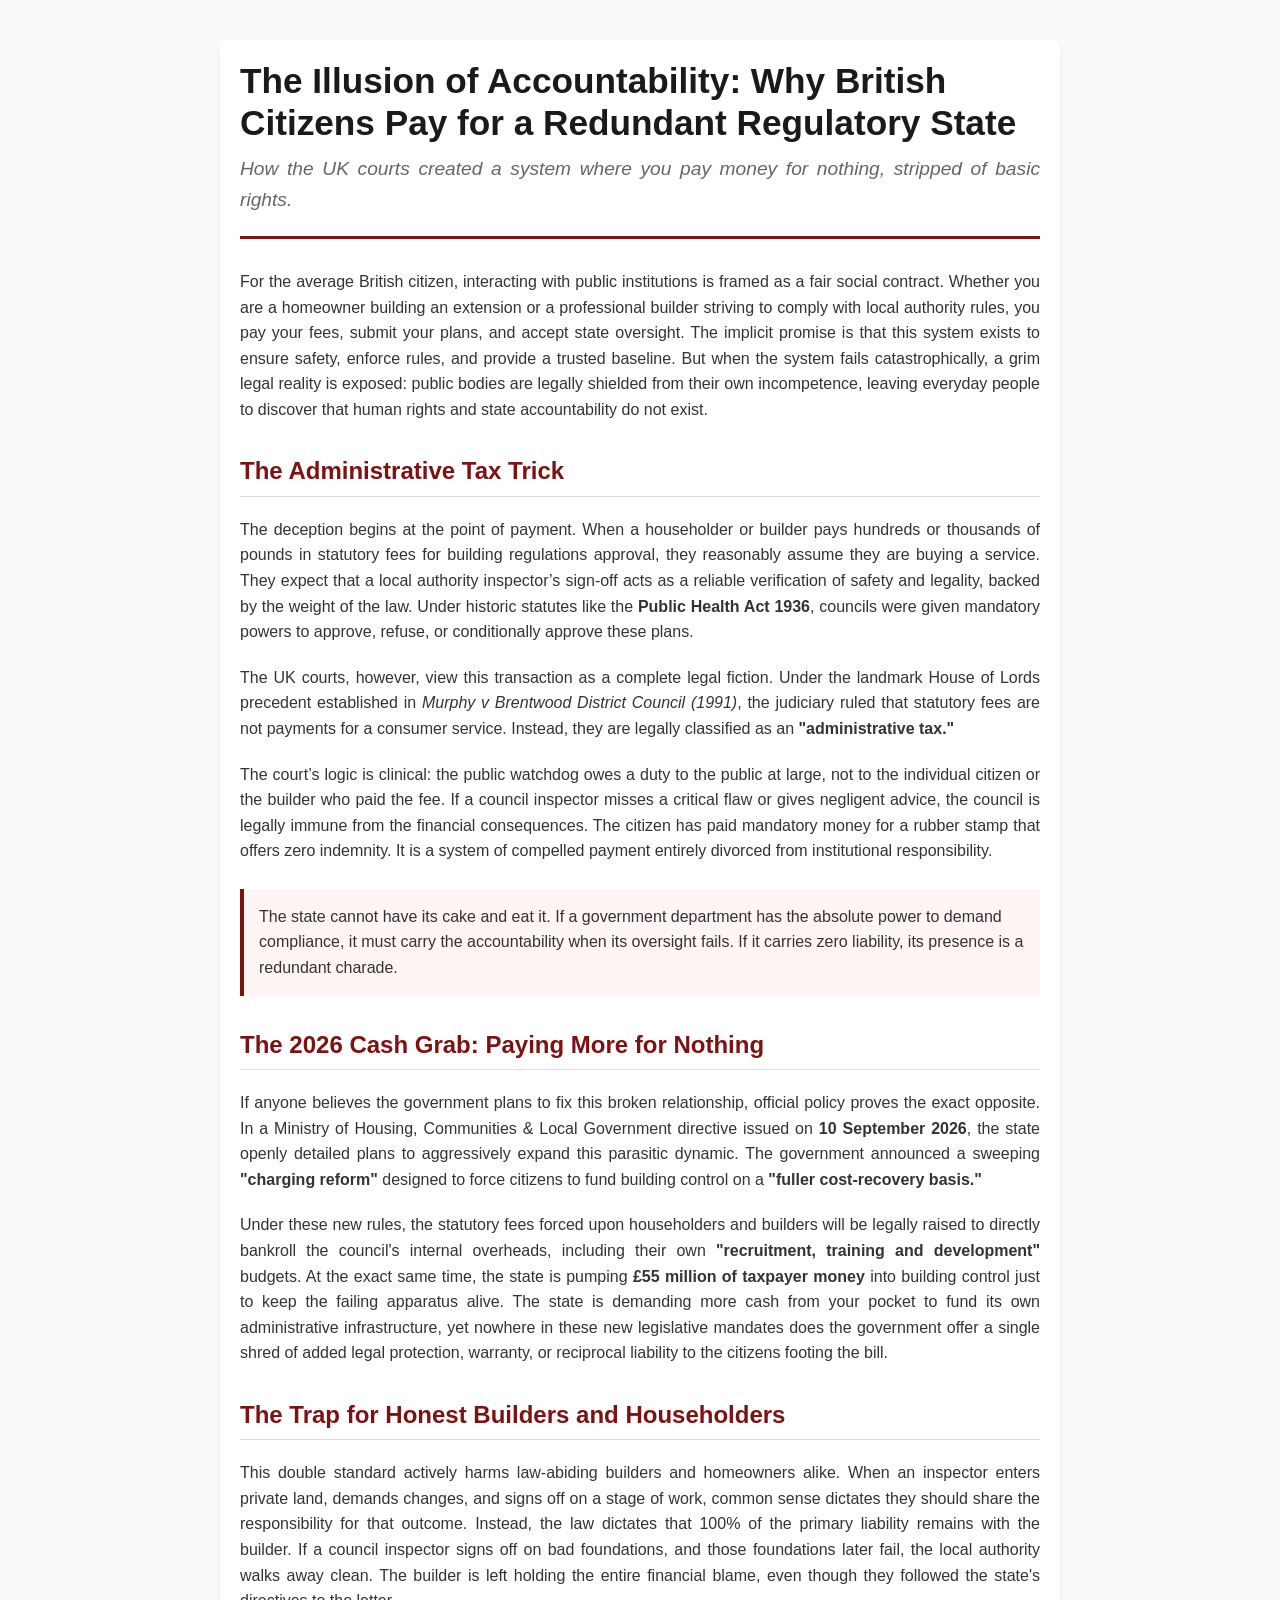
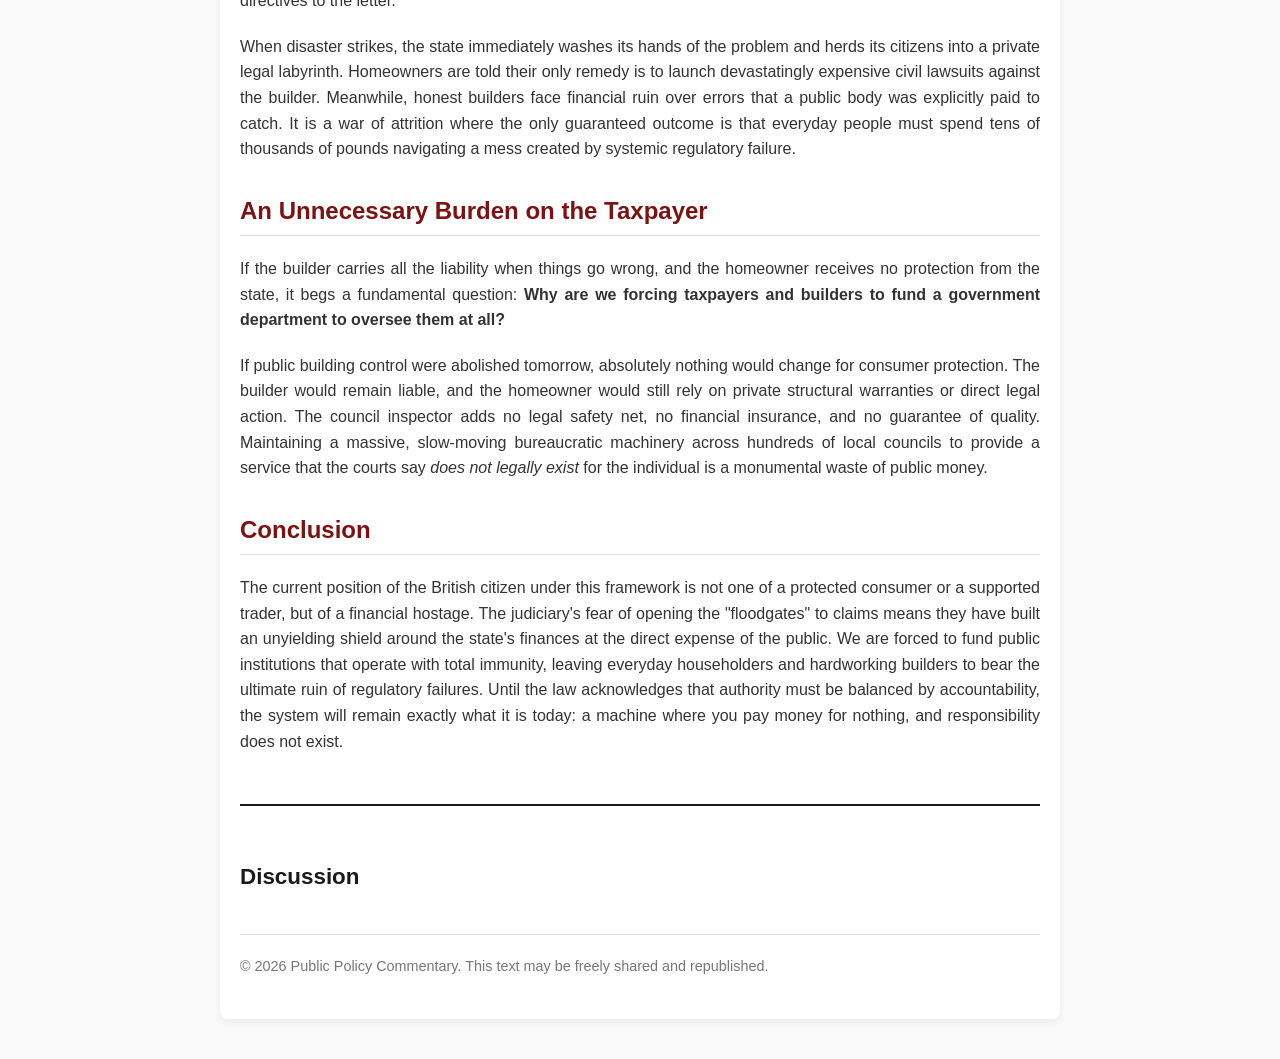
==== index.html @ c12c41a5 "Add files via upload" ====
<!DOCTYPE html>
<html lang="en-GB">
<head>
    <meta charset="UTF-8">
    <meta name="viewport" content="width=device-width, initial-scale=1.0">
    <title>The Illusion of Accountability: Why British Citizens Pay for a Redundant Regulatory State</title>
    <style>
        :root {
            --primary-color: #1a1a1a;
            --secondary-color: #7d1212;
            --text-color: #333333;
            --bg-color: #f9f9f9;
            --card-bg: #ffffff;
            --border-color: #dddddd;
        }

        body {
            font-family: -apple-system, BlinkMacSystemFont, "Segoe UI", Roboto, Helvetica, Arial, sans-serif;
            line-height: 1.6;
            color: var(--text-color);
            background-color: var(--bg-color);
            margin: 0;
            padding: 0;
        }

        .container {
            max-width: 800px;
            margin: 40px auto;
            padding: 20px;
            background-color: var(--card-bg);
            box-shadow: 0 4px 6px rgba(0, 0, 0, 0.05);
            border-radius: 8px;
        }

        header {
            border-bottom: 3px solid var(--secondary-color);
            padding-bottom: 20px;
            margin-bottom: 30px;
        }

        h1 {
            color: var(--primary-color);
            font-size: 2.2rem;
            line-height: 1.2;
            margin: 0 0 10px 0;
        }

        .subtitle {
            font-size: 1.2rem;
            color: #666;
            margin: 0;
            font-style: italic;
        }

        h2 {
            color: var(--secondary-color);
            font-size: 1.5rem;
            margin-top: 30px;
            border-bottom: 1px solid var(--border-color);
            padding-bottom: 5px;
        }

        p {
            margin: 0 0 20px 0;
            text-align: justify;
        }

        .highlight-box {
            background-color: #fff5f5;
            border-left: 4px solid var(--secondary-color);
            padding: 15px;
            margin: 25px 0;
            font-weight: 500;
        }

        .comments-section {
            margin-top: 50px;
            border-top: 2px solid var(--primary-color);
            padding-top: 30px;
        }

        .comments-title {
            font-size: 1.4rem;
            color: var(--primary-color);
            margin-bottom: 20px;
            font-weight: bold;
        }

        footer {
            margin-top: 40px;
            padding-top: 20px;
            border-top: 1px solid var(--border-color);
            font-size: 0.9rem;
            color: #777;
            text-align: center;
        }

        @media (max-width: 600px) {
            .container {
                margin: 10px;
                padding: 15px;
            }
            h1 {
                font-size: 1.8rem;
            }
        }
    </style>
</head>
<body>

    <div class="container">
        <header>
            <h1>The Illusion of Accountability: Why British Citizens Pay for a Redundant Regulatory State</h1>
            <p class="subtitle">How the UK courts created a system where you pay money for nothing, stripped of basic rights.</p>
        </header>

        <article>
            <p>For the average British citizen, interacting with public institutions is framed as a fair social contract. Whether you are a homeowner building an extension or a professional builder striving to comply with local authority rules, you pay your fees, submit your plans, and accept state oversight. The implicit promise is that this system exists to ensure safety, enforce rules, and provide a trusted baseline. But when the system fails catastrophically, a grim legal reality is exposed: public bodies are legally shielded from their own incompetence, leaving everyday people to discover that human rights and state accountability do not exist.</p>

            <h2>The Administrative Tax Trick</h2>
            <p>The deception begins at the point of payment. When a householder or builder pays hundreds or thousands of pounds in statutory fees for building regulations approval, they reasonably assume they are buying a service. They expect that a local authority inspector’s sign-off acts as a reliable verification of safety and legality, backed by the weight of the law. Under historic statutes like the <strong>Public Health Act 1936</strong>, councils were given mandatory powers to approve, refuse, or conditionally approve these plans.</p>
            
            <p>The UK courts, however, view this transaction as a complete legal fiction. Under the landmark House of Lords precedent established in <em>Murphy v Brentwood District Council (1991)</em>, the judiciary ruled that statutory fees are not payments for a consumer service. Instead, they are legally classified as an <strong>"administrative tax."</strong></p>
            
            <p>The court’s logic is clinical: the public watchdog owes a duty to the public at large, not to the individual citizen or the builder who paid the fee. If a council inspector misses a critical flaw or gives negligent advice, the council is legally immune from the financial consequences. The citizen has paid mandatory money for a rubber stamp that offers zero indemnity. It is a system of compelled payment entirely divorced from institutional responsibility.</p>

            <div class="highlight-box">
                The state cannot have its cake and eat it. If a government department has the absolute power to demand compliance, it must carry the accountability when its oversight fails. If it carries zero liability, its presence is a redundant charade.
            </div>

            <h2>The 2026 Cash Grab: Paying More for Nothing</h2>
            <p>If anyone believes the government plans to fix this broken relationship, official policy proves the exact opposite. In a Ministry of Housing, Communities & Local Government directive issued on <strong>10 September 2026</strong>, the state openly detailed plans to aggressively expand this parasitic dynamic. The government announced a sweeping <strong>"charging reform"</strong> designed to force citizens to fund building control on a <strong>"fuller cost-recovery basis."</strong></p>
            
            <p>Under these new rules, the statutory fees forced upon householders and builders will be legally raised to directly bankroll the council's internal overheads, including their own <strong>"recruitment, training and development"</strong> budgets. At the exact same time, the state is pumping <strong>£55 million of taxpayer money</strong> into building control just to keep the failing apparatus alive. The state is demanding more cash from your pocket to fund its own administrative infrastructure, yet nowhere in these new legislative mandates does the government offer a single shred of added legal protection, warranty, or reciprocal liability to the citizens footing the bill.</p>

            <h2>The Trap for Honest Builders and Householders</h2>
            <p>This double standard actively harms law-abiding builders and homeowners alike. When an inspector enters private land, demands changes, and signs off on a stage of work, common sense dictates they should share the responsibility for that outcome. Instead, the law dictates that 100% of the primary liability remains with the builder. If a council inspector signs off on bad foundations, and those foundations later fail, the local authority walks away clean. The builder is left holding the entire financial blame, even though they followed the state's directives to the letter.</p>
            
            <p>When disaster strikes, the state immediately washes its hands of the problem and herds its citizens into a private legal labyrinth. Homeowners are told their only remedy is to launch devastatingly expensive civil lawsuits against the builder. Meanwhile, honest builders face financial ruin over errors that a public body was explicitly paid to catch. It is a war of attrition where the only guaranteed outcome is that everyday people must spend tens of thousands of pounds navigating a mess created by systemic regulatory failure.</p>

            <h2>An Unnecessary Burden on the Taxpayer</h2>
            <p>If the builder carries all the liability when things go wrong, and the homeowner receives no protection from the state, it begs a fundamental question: <strong>Why are we forcing taxpayers and builders to fund a government department to oversee them at all?</strong></p>
            
            <p>If public building control were abolished tomorrow, absolutely nothing would change for consumer protection. The builder would remain liable, and the homeowner would still rely on private structural warranties or direct legal action. The council inspector adds no legal safety net, no financial insurance, and no guarantee of quality. Maintaining a massive, slow-moving bureaucratic machinery across hundreds of local councils to provide a service that the courts say <em>does not legally exist</em> for the individual is a monumental waste of public money.</p>

            <h2>Conclusion</h2>
            <p>The current position of the British citizen under this framework is not one of a protected consumer or a supported trader, but of a financial hostage. The judiciary's fear of opening the "floodgates" to claims means they have built an unyielding shield around the state's finances at the direct expense of the public. We are forced to fund public institutions that operate with total immunity, leaving everyday householders and hardworking builders to bear the ultimate ruin of regulatory failures. Until the law acknowledges that authority must be balanced by accountability, the system will remain exactly what it is today: a machine where you pay money for nothing, and responsibility does not exist.</p>
        </article>

        <!-- REAL FUNCTIONAL COMMENTS SECTION VIA GISCUS -->
        <section class="comments-section">
		            <h3 class="comments-title">Discussion</h3>
            
            <script src="https://giscus.app/client.js"
        data-repo="heream-i/illusion"
        data-repo-id="R_kgDOUY4IPg"
        data-category="General"
        data-category-id="DIC_kwDOUY4IPs4DFl2K"
        data-mapping="pathname"
        data-strict="0"
        data-reactions-enabled="1"
        data-emit-metadata="0"
        data-input-position="bottom"
        data-theme="catppuccin mocha"
        data-lang="en"
        crossorigin="anonymous"
        async>
</script>
        </section>

        <footer>
            <p>&copy; 2026 Public Policy Commentary. This text may be freely shared and republished.</p>
        </footer>
    </div>

</body>
</html>
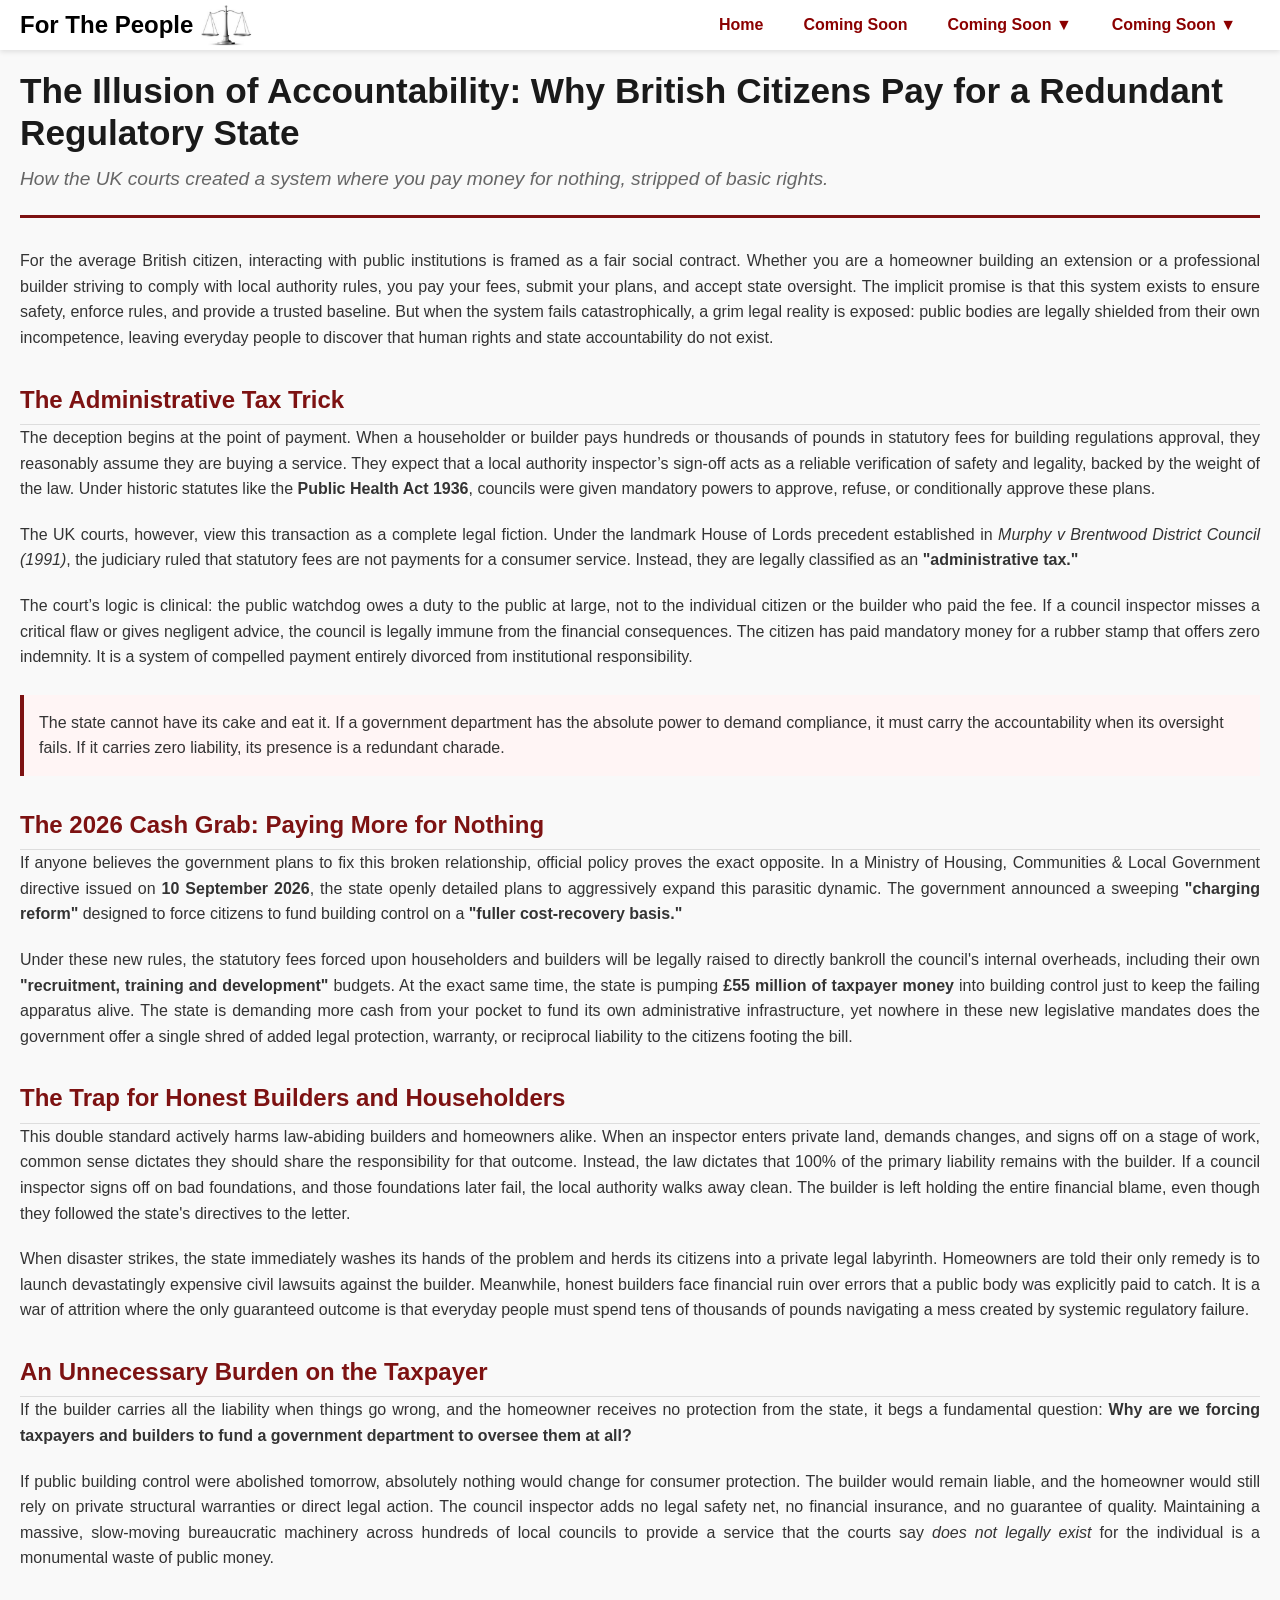
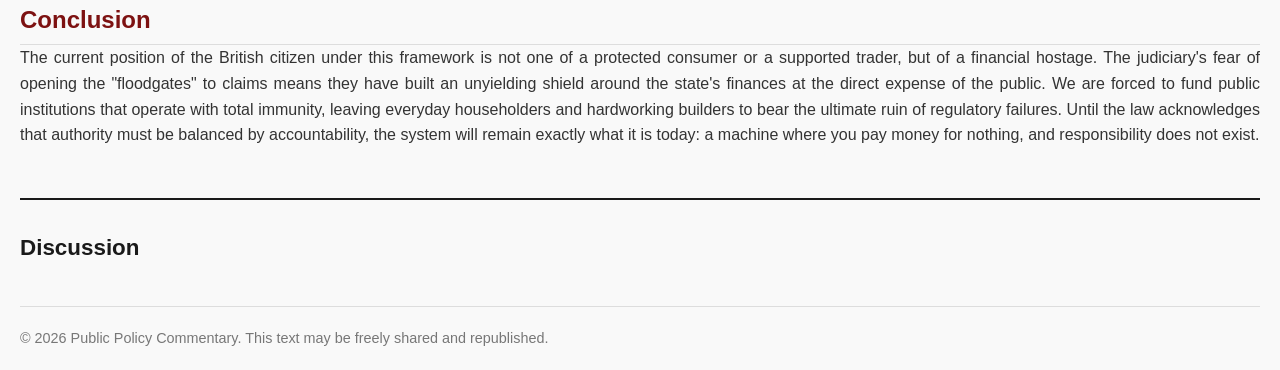
==== commit fc069fd5: "Add files via upload" ====
--- a/index.html
+++ b/index.html
@@ -3,7 +3,13 @@
 <head>
     <meta charset="UTF-8">
     <meta name="viewport" content="width=device-width, initial-scale=1.0">
+	<link rel="icon" type="image/x-icon" href="favicon-32x32.png">
     <title>The Illusion of Accountability: Why British Citizens Pay for a Redundant Regulatory State</title>
+	
+	<link rel="stylesheet" type="text/css" href="dropdown.css">
+	<link rel="stylesheet" type="text/css" href="back_to_top.css">
+	<!--<link rel="stylesheet" type="text/css" href="footer.css"> -->
+	<link rel="stylesheet" type="text/css" href="font.css">
     <style>
         :root {
             --primary-color: #1a1a1a;
@@ -107,8 +113,47 @@
     </style>
 </head>
 <body>
-
-    <div class="container">
+	<!-- START OF NAVBAR CODE -->
+<nav class="navbar">
+    <!-- Left Side: Text and Image Logo -->
+  <div class="nav-logo">
+    <a href="#">
+      <span class="logo-text">For The People</span>
+      <img src="scales.PNG" alt="Website Logo" class="logo-image">
+    </a>
+  </div>
+
+  <!-- Right Side: Navigation Links & Dropdown -->
+  <div class="nav-links">
+    <a href="index.html">Home</a>
+	<a href="index.html" target="_blank">Coming Soon</a>
+
+  <div class="dropdown">
+    <button class="dropbtn">Coming Soon ▼</button>
+    <div class="dropdown-content">
+      <a href="index.html">Category 1</a>
+      <a href="index.html">Category 2</a>
+      <a href="index.html">Category 3</a>
+      <a href="index.html">Category 4</a>
+    </div>
+  </div>
+  <div class="dropdown">
+    <button class="dropbtn">Coming Soon ▼</button>
+    <div class="dropdown-content">
+      <a href="index.html">Category 1</a>
+      <a href="index.html">Category 2</a>
+      <a href="index.html">Category 3</a>
+      <a href="index.html">Category 4</a>
+    </div>
+  </div>
+</div>
+</nav>
+
+<!-- Main content container to prevent text from being hidden behind the navbar -->
+<main class="content">
+ 
+<!-- END OF NAVBAR CODE -->
+    
         <header>
             <h1>The Illusion of Accountability: Why British Citizens Pay for a Redundant Regulatory State</h1>
             <p class="subtitle">How the UK courts created a system where you pay money for nothing, stripped of basic rights.</p>
@@ -161,7 +206,7 @@
         data-reactions-enabled="1"
         data-emit-metadata="0"
         data-input-position="bottom"
-        data-theme="catppuccin mocha"
+        data-theme="light"
         data-lang="en"
         crossorigin="anonymous"
         async>
--- a/dropdown.css
+++ b/dropdown.css
@@ -0,0 +1,193 @@
+/* Reset basic margins for a clean start */
+* {
+  box-sizing: border-box;
+  margin: 0;
+  padding: 0;
+}
+
+body {
+  font-family: Arial, sans-serif;
+}
+
+/* Push website content down so the fixed navbar doesn't cover it */
+.content {
+  padding-top: 70px; 
+  padding-left: 20px;
+  padding-right: 20px;
+}
+
+/* Core Navbar Styling */
+.navbar {
+  position: fixed;
+  top: 0;
+  left: 0;
+  width: 100%;
+  height: 50px;
+  background-color: #ffffff;
+  box-shadow: 0 2px 5px rgba(0,0,0,0.1); 
+  display: flex;
+  flex-direction: row;
+  justify-content: space-between; /* Pushes logo left, links right */
+  align-items: center;
+  padding: 0 20px;
+  z-index: 9999;
+}
+
+/* Left Side Logo container alignment */
+.nav-logo {
+  display: flex;
+  align-items: center;
+  height: 100%;
+}
+
+/* Keeps the text and the scales image perfectly side-by-side and centered */
+.nav-logo a {
+  display: flex;
+  align-items: center;
+  gap: 8px; /* Creates a clean, elegant spacing between text and the image */
+  text-decoration: none;
+}
+
+/* Styles your text to look bold, dark red, and matched to the navbar size */
+.nav-logo .logo-text {
+  color: black;
+  font-size: 24px;
+  font-weight: bold;
+}
+
+/* Logo Image auto-sizing to fit nicely inside the 50px navbar */
+.logo-image {
+  height: 45px; /* Slightly reduced height to match the text height perfectly */
+  width: auto;  /* Keeps your image proportions perfectly crisp */
+  display: block;
+}
+
+/* Right Side Links Layout */
+.nav-links {
+  display: flex;
+  flex-direction: row;
+  height: 100%;
+  align-items: center;
+}
+
+/* Shared styles for normal links and the dropdown button */
+.nav-links a, 
+.dropdown .dropbtn {
+  display: inline-block;
+  color: #8B0000;
+  text-align: center;
+  padding: 0 20px;
+  text-decoration: none;
+  font-size: 16px;
+  background: none;
+  border: none;
+  cursor: pointer;
+  height: 50px;       
+  line-height: 50px;  
+
+    /* FIXED: Cross-platform explicit font weights for iOS Safari */
+  font-weight: 800 !important; 
+  -webkit-font-smoothing: antialiased;
+  -moz-osx-font-smoothing: grayscale;
+}
+
+/* Background hover color for right-side items */
+.nav-links a:hover, 
+.dropdown:hover .dropbtn {
+  background-color: #E7E7E7;
+}
+
+/* Container for Dropdown */
+.dropdown {
+  position: relative;
+  height: 100%;
+}
+
+/* Dropdown Hidden Box */
+.dropdown-content {
+  display: none;
+  position: absolute;
+  top: 50px; /* Sits directly below the 50px navbar */
+  right: 0;  /* aligns the box to the right edge so it doesn't clip off-screen */
+  background-color: #f9f9f9;
+  min-width: 160px;
+  box-shadow: 0px 8px 16px 0px rgba(0,0,0,0.2);
+  z-index: 10000;
+}
+
+/* Individual links inside the dropdown drawer */
+.dropdown-content a {
+  color: #333333;
+  padding: 12px 16px;
+  text-decoration: none;
+  display: block;
+  text-align: left;
+  height: auto;
+  line-height: normal; /* Resets the navbar vertical centering */
+}
+
+/* Hover style inside the dropdown menu */
+.dropdown-content a:hover {
+  background-color: #f1f1f1;
+  color: #8B0000;
+}
+
+/* Show the dropdown menu when hovering over the container */
+.dropdown:hover .dropdown-content {
+  display: block;
+}
+
+/* ==========================================================================
+   MOBILE RESPONSIVE PATCH FOR IPHONE AND SMALL SCREENS
+   ========================================================================== */
+@media screen and (max-width: 620px) {
+  /* Reduce navbar container padding */
+  .navbar {
+    padding: 0 8px;
+  }
+
+  /* Shrink the logo text so it takes up less space */
+  .nav-logo .logo-text {
+    font-size: 14px;
+    white-space: nowrap;
+  }
+
+  /* Scale the scales image down smoothly to match */
+  .logo-image {
+    height: 30px;
+  }
+	  /* Tighten spacing and force bold weights inside the mobile media query loop */
+  .nav-links a, 
+  .dropdown .dropbtn {
+    padding: 0 4px !important; /* Reduces horizontal link padding to prevent overflow lines */
+    font-size: 12px !important; /* Decreases text scale slightly for narrow screens */
+    font-weight: 700 !important; /* Forces iPhone Safari engine to compute explicit weight values */
+  }
+
+  /* Increase dropdown menu width slightly on mobile so long text fits */
+  .dropdown-content {
+    min-width: 175px;
+  }
+}
+/* Toggles dropdown visibility via JavaScript touch tracking */
+.dropdown.active .dropdown-content {
+  display: block;
+}
+/* MD ADDED BELOW
+
+  /* Prevents elements from sticking hard to the glass edge of the phone */
+  .nav-links {
+    padding-right: 4px;
+  }
+
+  /* Force the first dropdown drawer to align left, so it doesn't collide with the second one */
+  .dropdown:not(.menu-right) .dropdown-content {
+    left: 0 !important;
+    right: auto !important;
+  }
+
+  /* Force the absolute outermost right dropdown to stick flush with the browser container */
+  .dropdown.menu-right .dropdown-content {
+    right: 0 !important;
+    left: auto !important;
+  }
--- a/back_to_top.css
+++ b/back_to_top.css
@@ -0,0 +1,36 @@
+.back-to-top {
+    position: fixed;
+    bottom: 30px;
+    right: 30px;
+    z-index: 99;
+    background-color: var(--primary-color);
+    color: #ffffff;
+    border: none;
+    outline: none;
+    cursor: pointer;
+    padding: 12px 18px;
+    border-radius: 50px;
+    font-size: 1.3rem;
+    font-weight: bold;
+    box-shadow: 0 4px 10px rgba(0, 0, 0, 0.15);
+    transition: opacity 0.3s ease, transform 0.3s ease, background-color 0.2s ease;
+    opacity: 0;
+    pointer-events: none; /* Keeps it unclickable when invisible */
+	background-color: #1a365d !important; /* Force deep blue fallback */
+    color: #ffffff !important;
+    opacity: 0;
+    pointer-events: none;
+    z-index: 99999 !important; /* Forces the button to float above everything else */
+}
+
+.back-to-top:hover {
+    background-color: #319795 !important; /* Force teal hover fallback */
+}
+
+
+/* Class injected by JavaScript when the user scrolls down */
+.back-to-top.visible {
+    opacity: 1;
+    pointer-events: auto;
+}
+  
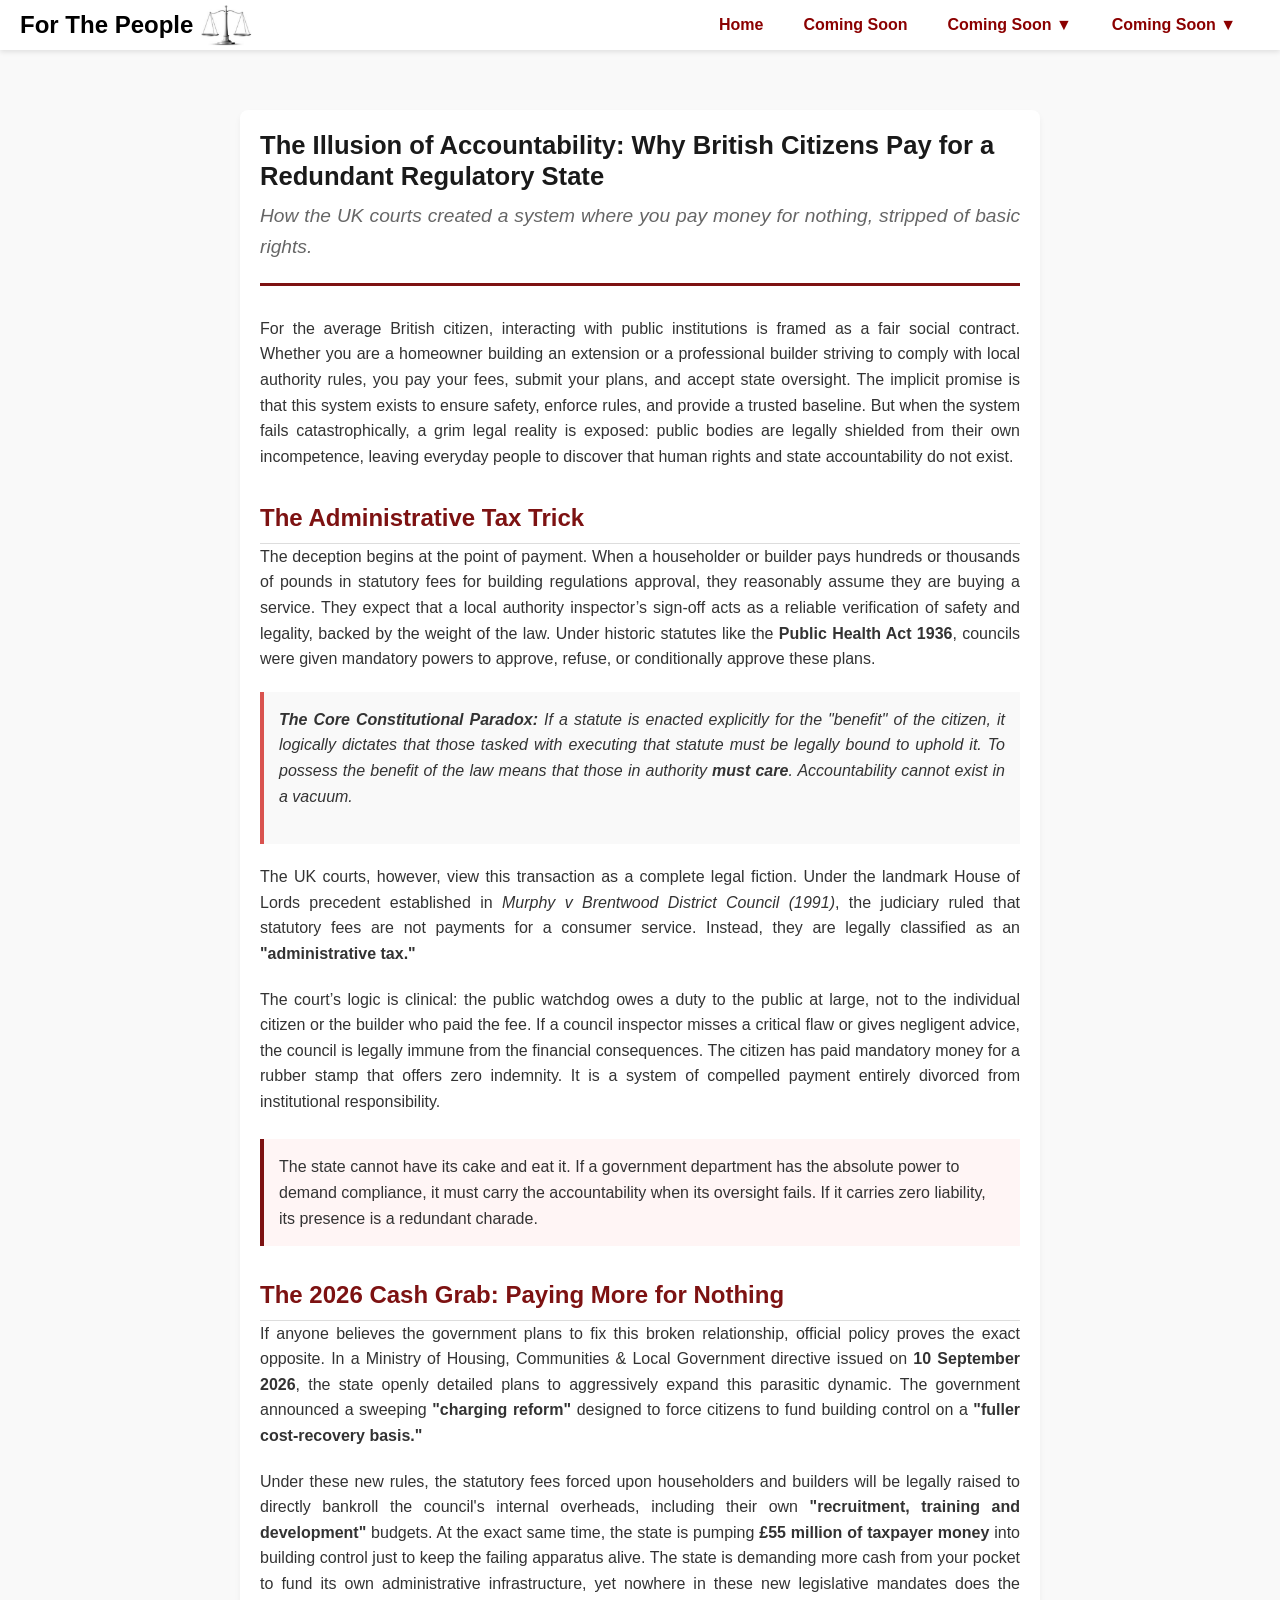
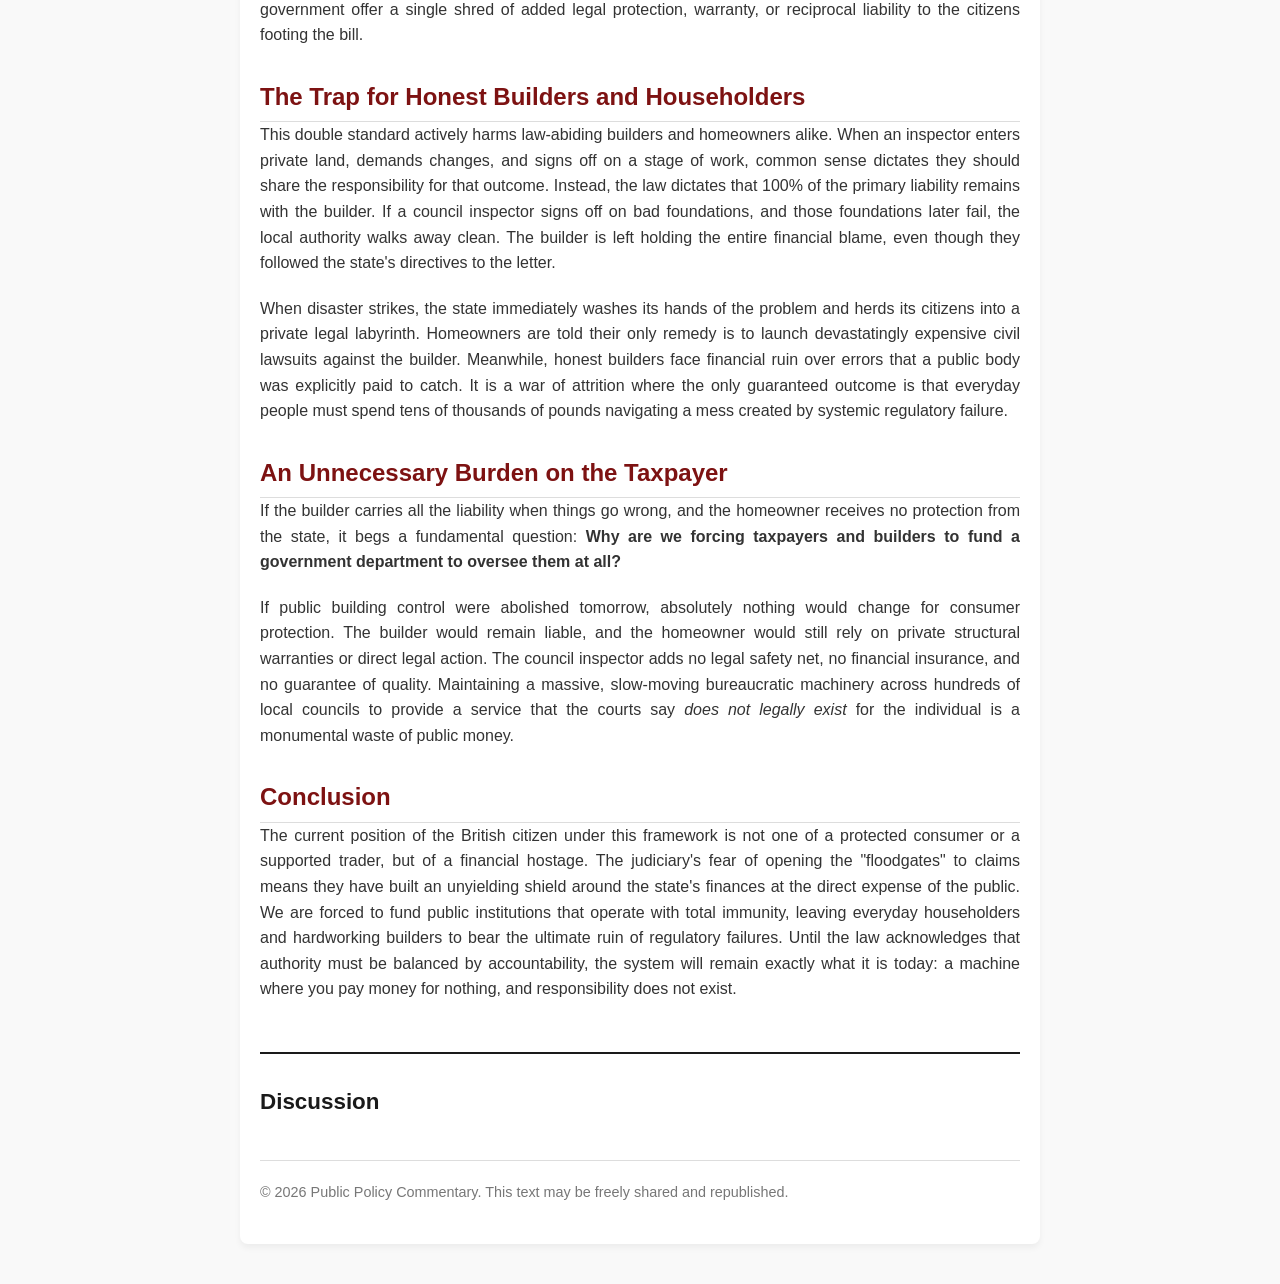
==== commit 1abe1c07: "Add files via upload" ====
--- a/index.html
+++ b/index.html
@@ -37,7 +37,16 @@
             box-shadow: 0 4px 6px rgba(0, 0, 0, 0.05);
             border-radius: 8px;
         }
-
+		 
+		.thesis-box { 
+		 background-color: #f9f9f9;
+		 border-left: 4px solid #d9534f;
+		 padding: 15px; 
+		 margin: 20px 0;
+		 font-style: italic; }
+        nav ul { list-style-type: none; 
+		padding: 0; }
+		
         header {
             border-bottom: 3px solid var(--secondary-color);
             padding-bottom: 20px;
@@ -46,7 +55,7 @@
 
         h1 {
             color: var(--primary-color);
-            font-size: 2.2rem;
+            font-size: 1.6rem; /* font-size: 2.2rem; */
             line-height: 1.2;
             margin: 0 0 10px 0;
         }
@@ -153,7 +162,7 @@
 <main class="content">
  
 <!-- END OF NAVBAR CODE -->
-    
+		<div class="container">
         <header>
             <h1>The Illusion of Accountability: Why British Citizens Pay for a Redundant Regulatory State</h1>
             <p class="subtitle">How the UK courts created a system where you pay money for nothing, stripped of basic rights.</p>
@@ -164,6 +173,12 @@
 
             <h2>The Administrative Tax Trick</h2>
             <p>The deception begins at the point of payment. When a householder or builder pays hundreds or thousands of pounds in statutory fees for building regulations approval, they reasonably assume they are buying a service. They expect that a local authority inspector’s sign-off acts as a reliable verification of safety and legality, backed by the weight of the law. Under historic statutes like the <strong>Public Health Act 1936</strong>, councils were given mandatory powers to approve, refuse, or conditionally approve these plans.</p>
+			
+			<div class="thesis-box">
+                <p>
+                    <strong>The Core Constitutional Paradox:</strong> If a statute is enacted explicitly for the "benefit" of the citizen, it logically dictates that those tasked with executing that statute must be legally bound to uphold it. To possess the benefit of the law means that those in authority <strong>must care</strong>. Accountability cannot exist in a vacuum.
+                </p>
+            </div>
             
             <p>The UK courts, however, view this transaction as a complete legal fiction. Under the landmark House of Lords precedent established in <em>Murphy v Brentwood District Council (1991)</em>, the judiciary ruled that statutory fees are not payments for a consumer service. Instead, they are legally classified as an <strong>"administrative tax."</strong></p>
             
@@ -195,23 +210,24 @@
         <!-- REAL FUNCTIONAL COMMENTS SECTION VIA GISCUS -->
         <section class="comments-section">
 		            <h3 class="comments-title">Discussion</h3>
-            
-            <script src="https://giscus.app/client.js"
-        data-repo="heream-i/illusion"
-        data-repo-id="R_kgDOUY4IPg"
-        data-category="General"
-        data-category-id="DIC_kwDOUY4IPs4DFl2K"
-        data-mapping="pathname"
-        data-strict="0"
-        data-reactions-enabled="1"
-        data-emit-metadata="0"
-        data-input-position="bottom"
-        data-theme="light"
-        data-lang="en"
-        crossorigin="anonymous"
-        async>
-</script>
-        </section>
+					
+					 <script src="https://giscus.app/client.js"
+					data-repo="heream-i/illusion"
+					data-repo-id="R_kgDOUY4IPg"
+					data-category="General"
+					data-category-id="DIC_kwDOUY4IPs4DFl2K"
+					data-mapping="pathname"
+					data-strict="0"
+					data-reactions-enabled="1"
+					data-emit-metadata="0"
+					data-input-position="top"
+					data-theme="light"
+					data-lang="en"
+					crossorigin="anonymous"
+					async>
+					</script>
+				
+       </section>
 
         <footer>
             <p>&copy; 2026 Public Policy Commentary. This text may be freely shared and republished.</p>
--- a/font.css
+++ b/font.css
@@ -0,0 +1,43 @@
+.custom1 {
+            font-family: Arial;
+            font-weight: bold;
+            color: black;
+            font-size:25px;
+            text-align: center;
+        }
+.custom2 {
+            font-family: Arial;
+            font-weight: bold;
+            color: black;
+            font-size:30px;
+            text-align: left;
+        }
+.custom3 {
+            font-family: Arial;
+            font-weight: bold;
+            color: black;
+            font-size:30px;
+            text-align: center;
+        }
+.custom4 {
+            font-family: Arial;
+            font-weight: bold;
+            color: red;
+            font-size:16px;
+            text-align: center;
+        }
+	 .custom5 {
+            font-family: Arial;
+            font-weight: bold;
+            color: red;
+            font-size:15px;
+            font-style: italic;
+            text-align: center;
+        }
+		 .custom6 {
+            font-family: Arial;
+            font-weight: bold;
+            color: black;
+            font-size:17px;
+            text-align: center;
+        }
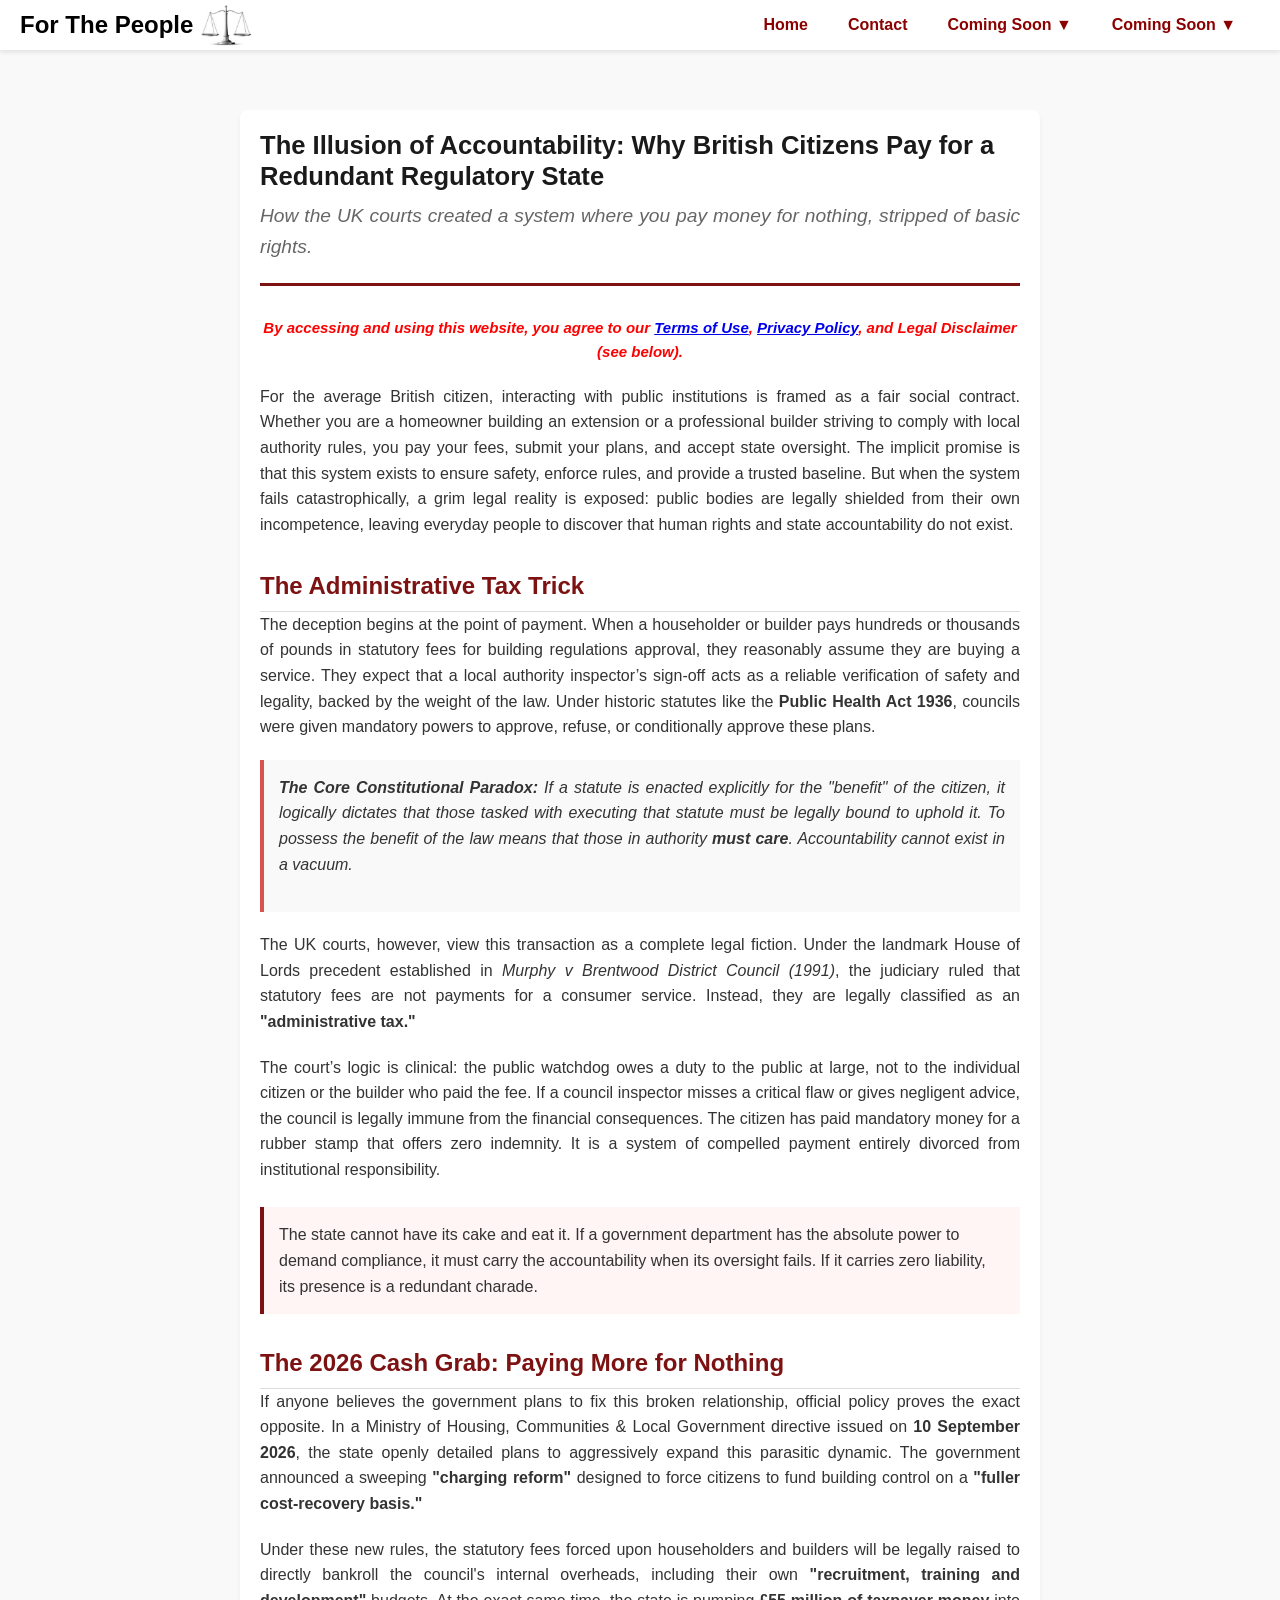
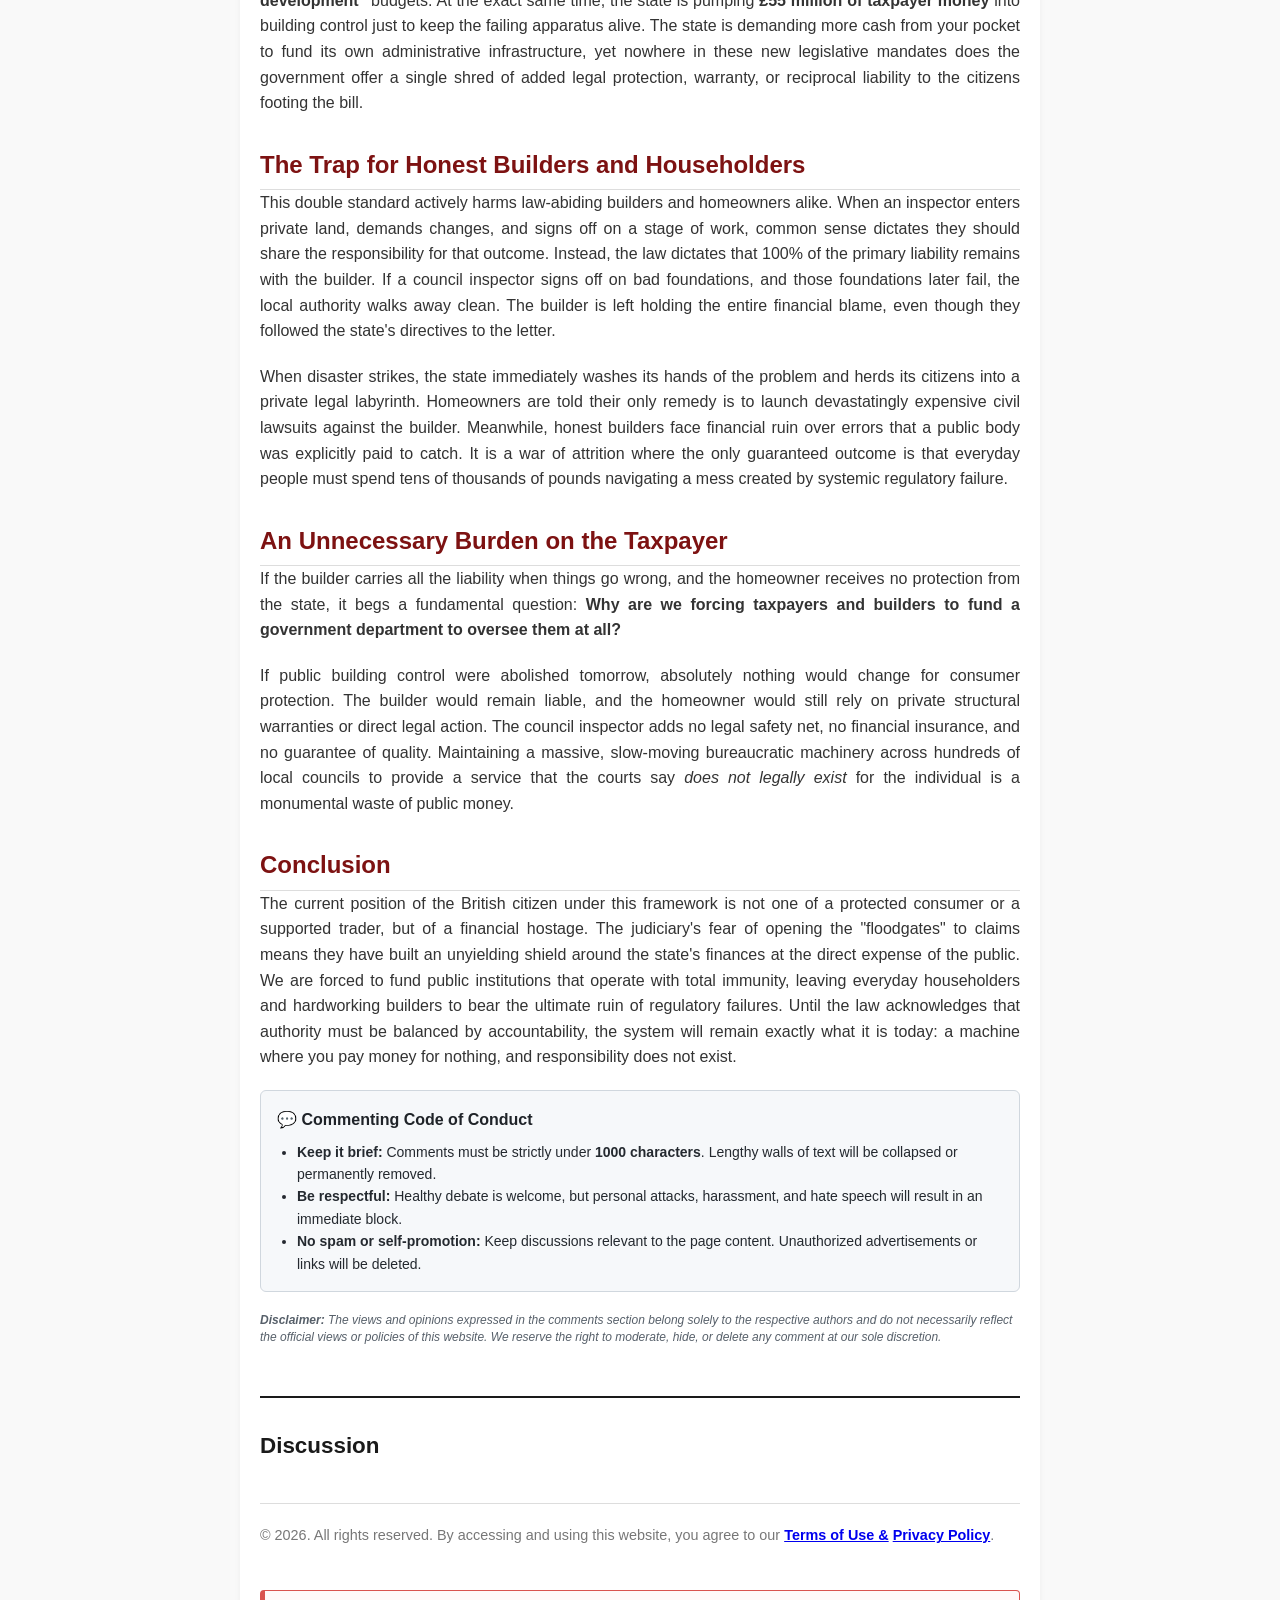
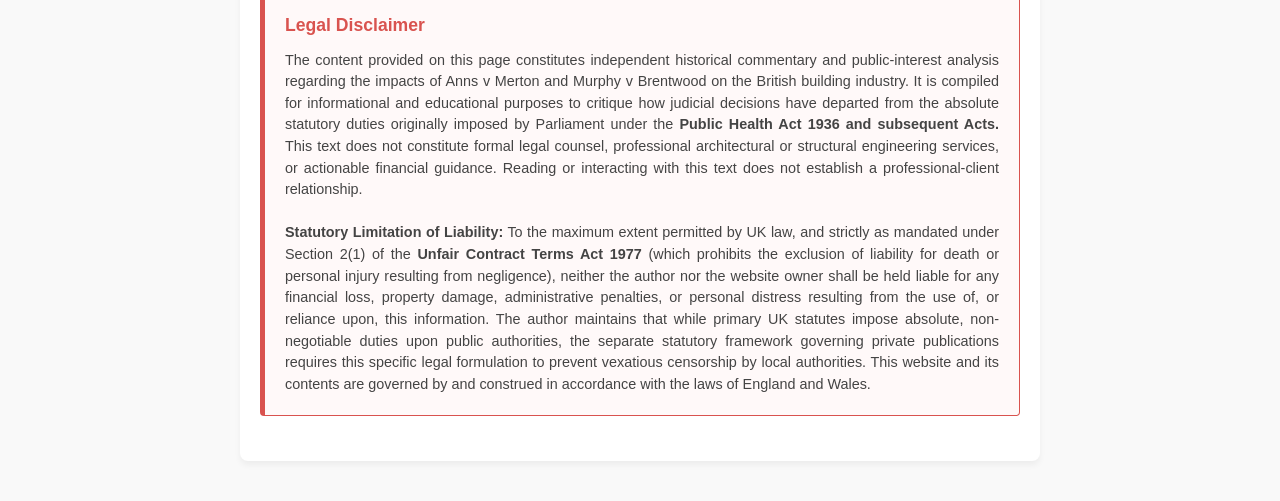
==== commit 39d629dd: "Add files via upload" ====
--- a/index.html
+++ b/index.html
@@ -135,7 +135,7 @@
   <!-- Right Side: Navigation Links & Dropdown -->
   <div class="nav-links">
     <a href="index.html">Home</a>
-	<a href="index.html" target="_blank">Coming Soon</a>
+	<a href="form.html" target="_blank">Contact</a>
 
   <div class="dropdown">
     <button class="dropbtn">Coming Soon ▼</button>
@@ -167,6 +167,10 @@
             <h1>The Illusion of Accountability: Why British Citizens Pay for a Redundant Regulatory State</h1>
             <p class="subtitle">How the UK courts created a system where you pay money for nothing, stripped of basic rights.</p>
         </header>
+		<section>
+		</p><p class="custom5">By accessing and using this website, you agree to our <a href="terms_of_use.html" target="_blank">Terms of Use</a>, <a href="privacy_policy.html" target="_blank">Privacy Policy</a>, and Legal Disclaimer (see below).</p>
+		
+		</section>	
 
         <article>
             <p>For the average British citizen, interacting with public institutions is framed as a fair social contract. Whether you are a homeowner building an extension or a professional builder striving to comply with local authority rules, you pay your fees, submit your plans, and accept state oversight. The implicit promise is that this system exists to ensure safety, enforce rules, and provide a trusted baseline. But when the system fails catastrophically, a grim legal reality is exposed: public bodies are legally shielded from their own incompetence, leaving everyday people to discover that human rights and state accountability do not exist.</p>
@@ -206,8 +210,24 @@
             <h2>Conclusion</h2>
             <p>The current position of the British citizen under this framework is not one of a protected consumer or a supported trader, but of a financial hostage. The judiciary's fear of opening the "floodgates" to claims means they have built an unyielding shield around the state's finances at the direct expense of the public. We are forced to fund public institutions that operate with total immunity, leaving everyday householders and hardworking builders to bear the ultimate ruin of regulatory failures. Until the law acknowledges that authority must be balanced by accountability, the system will remain exactly what it is today: a machine where you pay money for nothing, and responsibility does not exist.</p>
         </article>
-
-        <!-- REAL FUNCTIONAL COMMENTS SECTION VIA GISCUS -->
+		
+		<!-- 1. Rules and Code of Conduct Box -->
+<div style="font-family: -apple-system, BlinkMacSystemFont, 'Segoe UI', Helvetica, Arial, sans-serif; font-size: 14px; margin-bottom: 20px; border: 1px solid #d0d7de; border-radius: 6px; padding: 16px; background-color: #f6f8fa; color: #24292f;">
+  <h3 style="margin-top: 0; margin-bottom: 8px; font-size: 16px; color: #1f2328;">💬 Commenting Code of Conduct</h3>
+  <ul style="margin: 0; padding-left: 20px; line-height: 1.6;">
+    <li><strong>Keep it brief:</strong> Comments must be strictly under <strong>1000 characters</strong>. Lengthy walls of text will be collapsed or permanently removed.</li>
+    <li><strong>Be respectful:</strong> Healthy debate is welcome, but personal attacks, harassment, and hate speech will result in an immediate block.</li>
+    <li><strong>No spam or self-promotion:</strong> Keep discussions relevant to the page content. Unauthorized advertisements or links will be deleted.</li>
+  </ul>
+</div>
+
+<!-- 2. On-Page Legal Disclaimer -->
+<div style="font-family: -apple-system, BlinkMacSystemFont, 'Segoe UI', Helvetica, Arial, sans-serif; font-size: 12px; margin-bottom: 24px; color: #57606a; font-style: italic; line-height: 1.4;">
+  <strong>Disclaimer:</strong> The views and opinions expressed in the comments section belong solely to the respective authors and do not necessarily reflect the official views or policies of this website. We reserve the right to moderate, hide, or delete any comment at our sole discretion.
+</div>
+
+<!-- [YOUR ORIGINAL GISCUS SCRIPT GOES HERE] -->
+<!-- REAL FUNCTIONAL COMMENTS SECTION VIA GISCUS -->
         <section class="comments-section">
 		            <h3 class="comments-title">Discussion</h3>
 					
@@ -229,11 +249,43 @@
 				
        </section>
 
+
+<!-- COPY FOOTER WITH LEGAL LINKS AND DISCLAIMER. -->
         <footer>
-            <p>&copy; 2026 Public Policy Commentary. This text may be freely shared and republished.</p>
+			<p>© <span id="current-year"></span>. All rights reserved. By accessing and using this website, you agree to our  <a href="terms_of_use.html" target="_blank"><strong>Terms of Use &</strong></a>  <a href="privacy_policy.html" target="_blank"><strong>Privacy Policy</strong></a>.</p>
+			<button id="backToTop" class="back-to-top" title="Go to top" aria-label="Back to top">↑</button>
+				<script>
+    // 1. Automated Copyright Clock
+    document.getElementById('current-year').textContent = new Date().getFullYear();
+
+    // 2. Back to Top Button Control Loop
+    const backToTopBtn = document.getElementById("backToTop");
+
+    window.onscroll = function() {
+        // Show the button once user scrolls down 400px from the top
+        if (document.body.scrollTop > 400 || document.documentElement.scrollTop > 400) {
+            backToTopBtn.classList.add("visible");
+        } else {
+            backToTopBtn.classList.remove("visible");
+        }
+    };
+
+    // Smooth scroll back to coordinates 0,0 when clicked
+    backToTopBtn.addEventListener("click", function() {
+        window.scrollTo({
+            top: 0,
+            behavior: "smooth"
+        });
+    });
+</script><br>
+            <div class="disclaimer-box"> <div id="disclaimer-box" style="background-color: #fff9f9; border: 1px solid #d9534f; border-left: 5px solid #d9534f; padding: 20px; text-align: left; margin-bottom: 25px; border-radius: 4px;">
+            <p style="margin: 0 0 10px 0; font-weight: bold; color: #d9534f; font-size: 1.1rem;">Legal Disclaimer</p>
+            <p style="margin: 0; font-size: 0.9rem; line-height: 1.5; text-align: justify; color: #444;">
+			The content provided on this page constitutes independent historical commentary and public-interest analysis regarding the impacts of Anns v Merton and Murphy v Brentwood on the British building industry. It is compiled for informational and educational purposes to critique how judicial decisions have departed from the absolute statutory duties originally imposed by Parliament under the <strong>Public Health Act 1936 and subsequent Acts.</strong> This text does not constitute formal legal counsel, professional architectural or structural engineering services, or actionable financial guidance. Reading or interacting with this text does not establish a professional-client relationship.<br><br><strong>Statutory Limitation of Liability:</strong> To the maximum extent permitted by UK law, and strictly as mandated under Section 2(1) of the <strong>Unfair Contract Terms Act 1977</strong> (which prohibits the exclusion of liability for death or personal injury resulting from negligence), neither the author nor the website owner shall be held liable for any financial loss, property damage, administrative penalties, or personal distress resulting from the use of, or reliance upon, this information. The author maintains that while primary UK statutes impose absolute, non-negotiable duties upon public authorities, the separate statutory framework governing private publications requires this specific legal formulation to prevent vexatious censorship by local authorities. This website and its contents are governed by and construed in accordance with the laws of England and Wales.
+            </div>
         </footer>
-    </div>
-
+		</div>
+		<!-- COPY TO HERE. -->
 </body>
 </html>
 
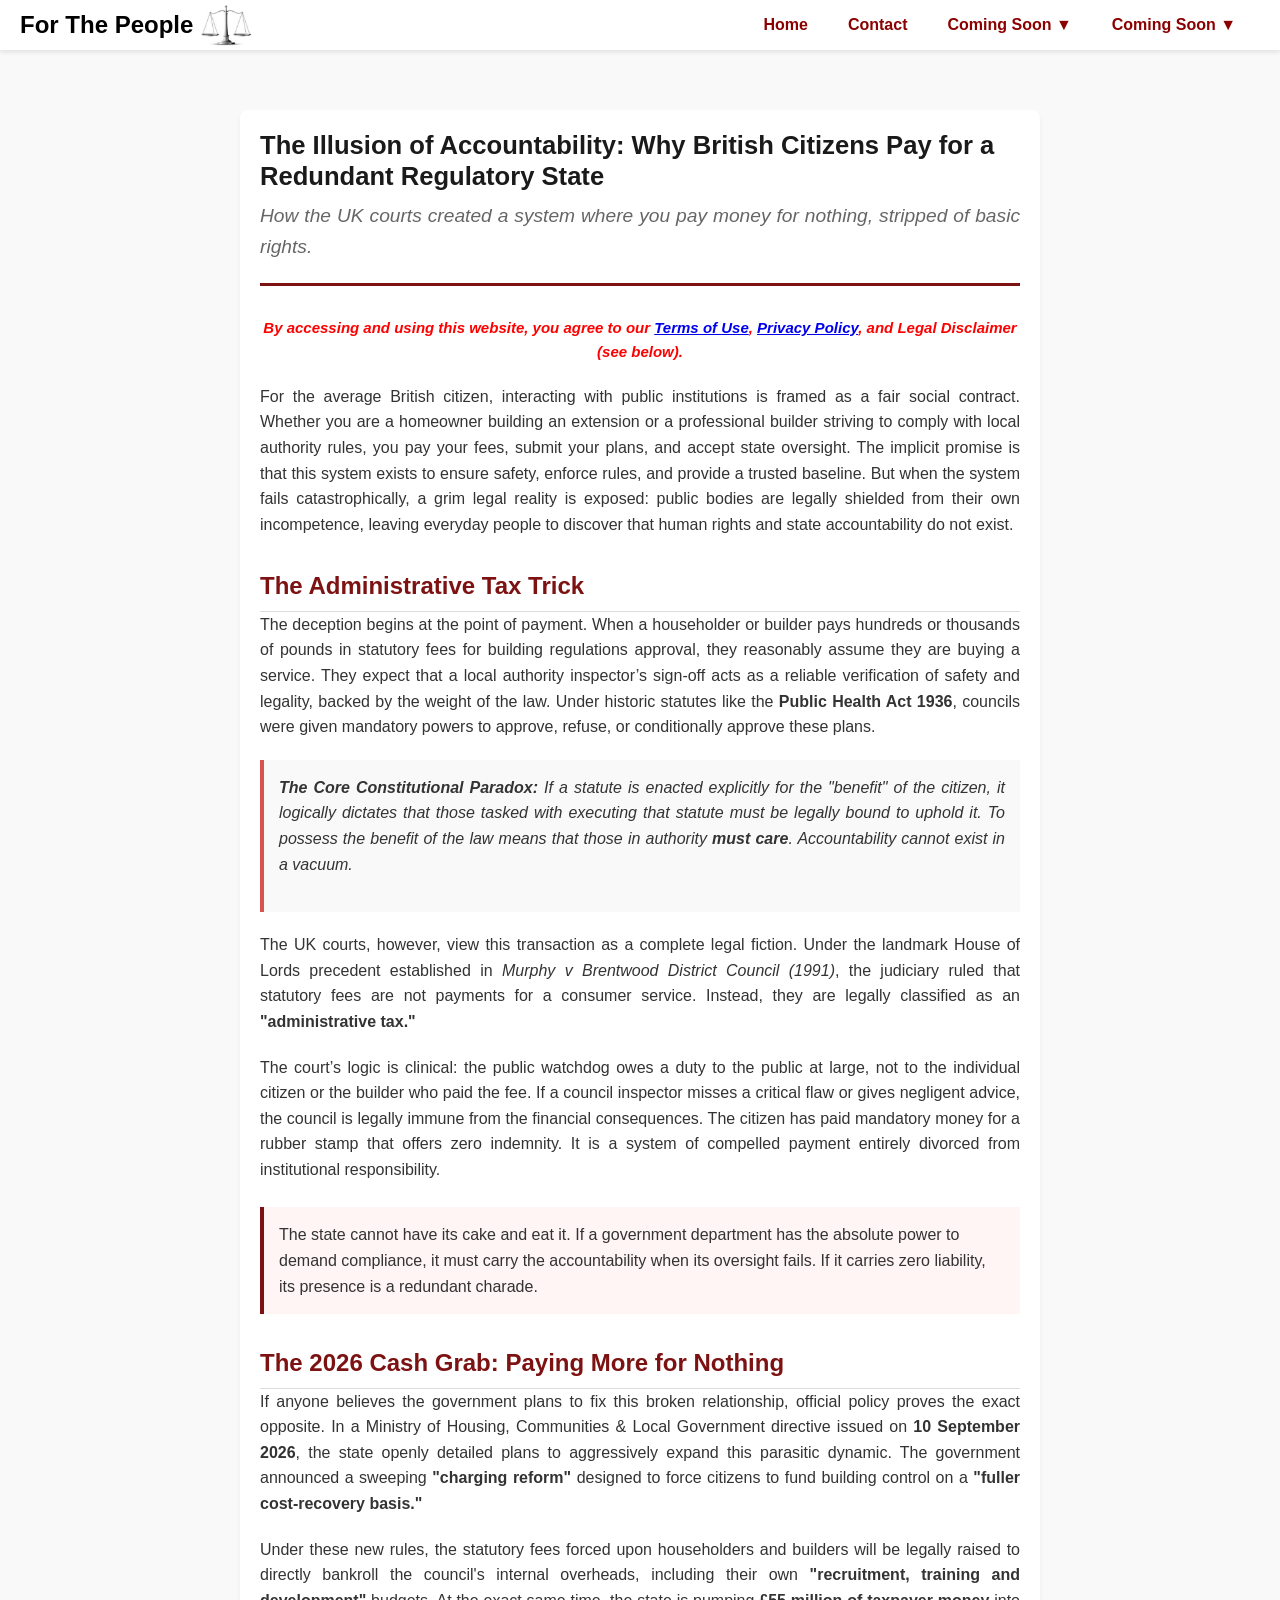
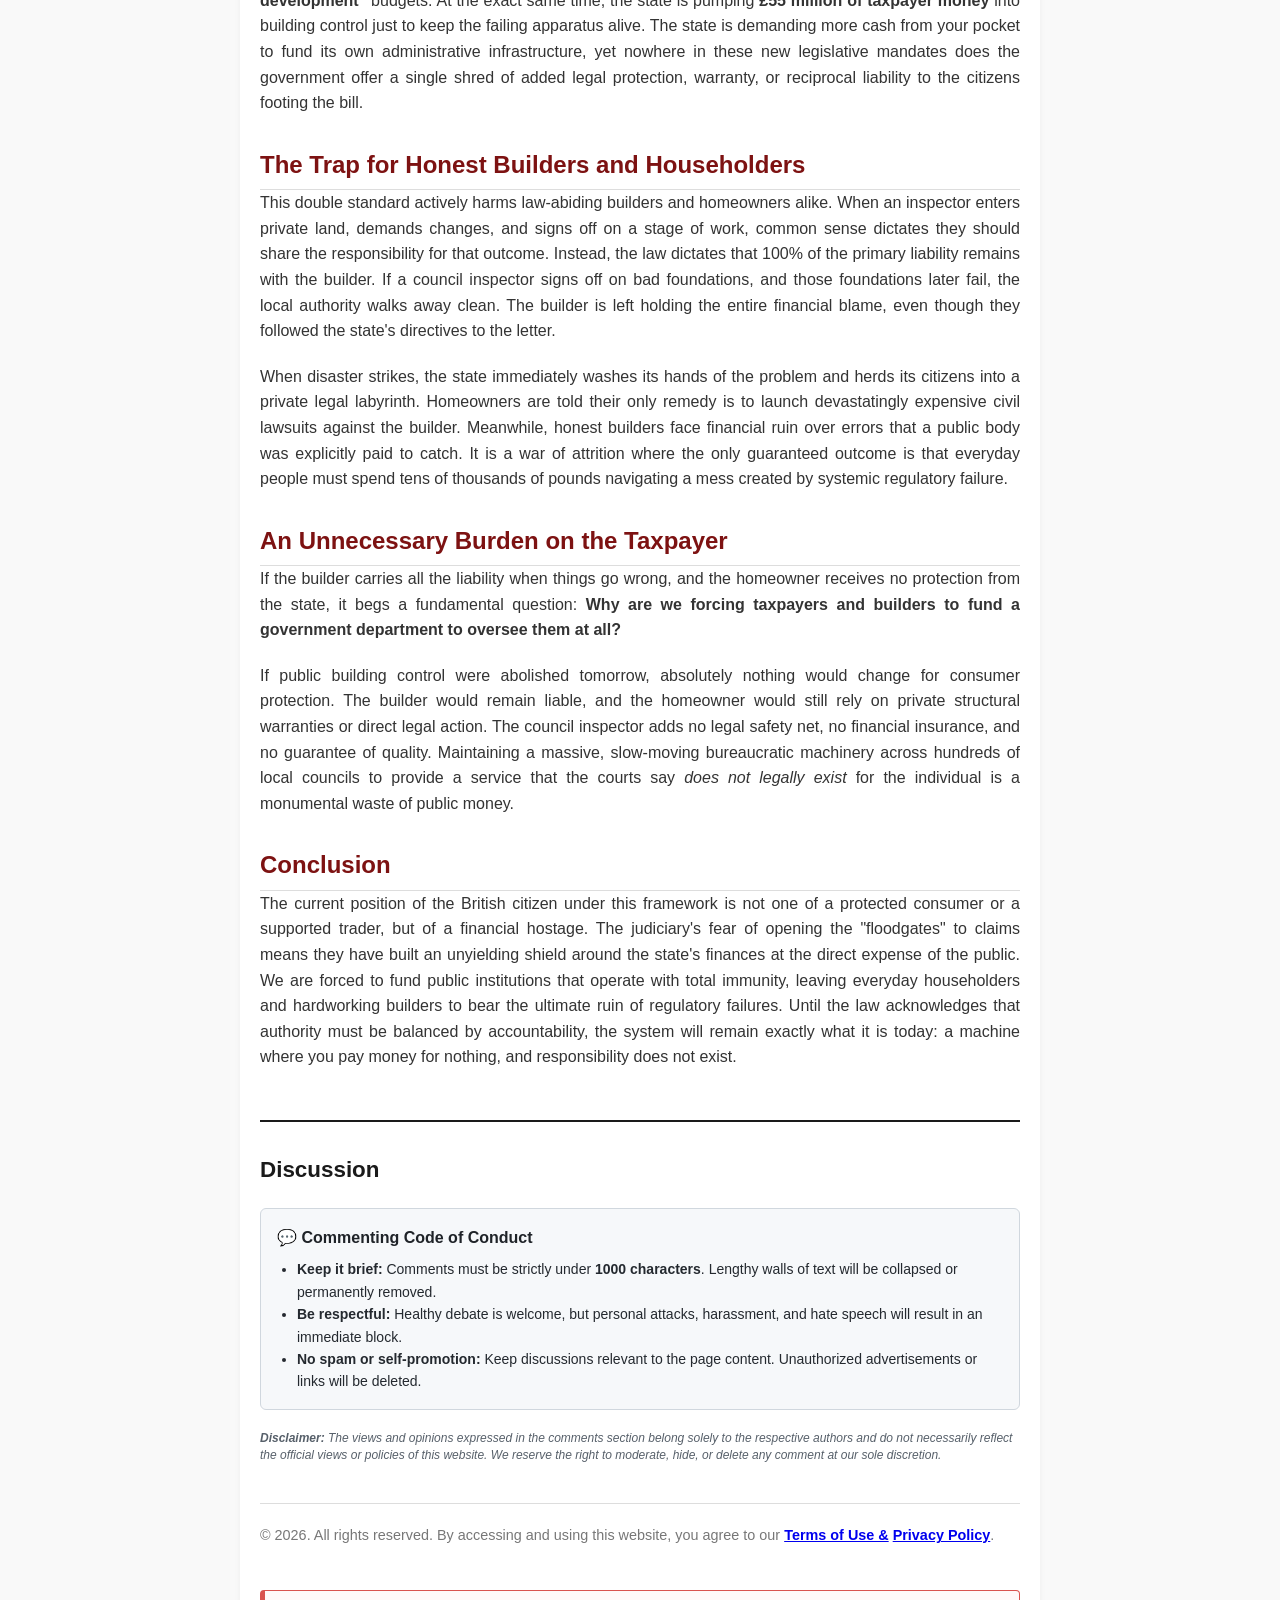
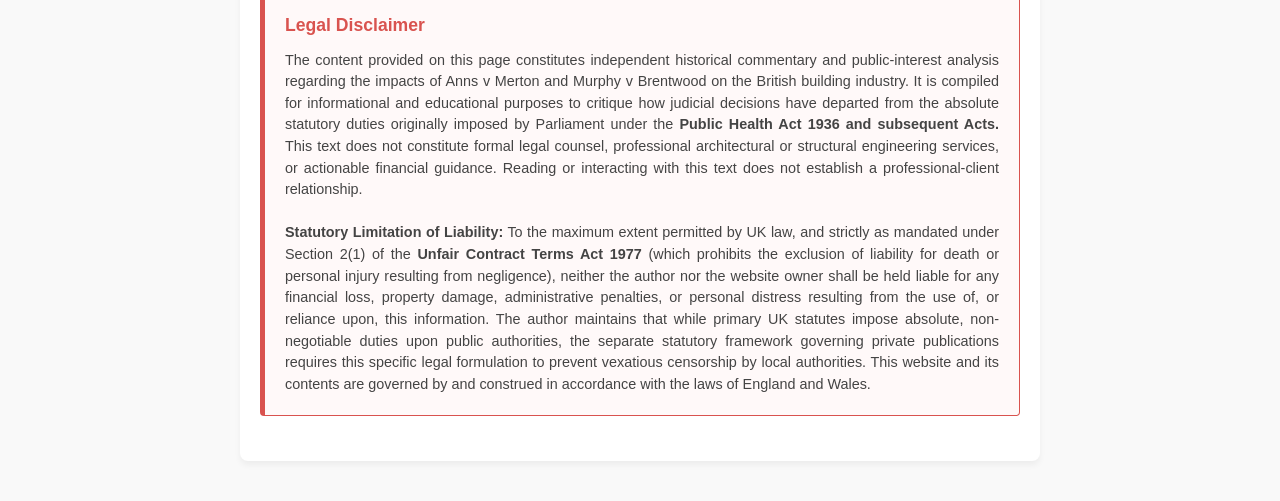
==== commit 61cb5767: "Add files via upload" ====
--- a/index.html
+++ b/index.html
@@ -211,6 +211,9 @@
             <p>The current position of the British citizen under this framework is not one of a protected consumer or a supported trader, but of a financial hostage. The judiciary's fear of opening the "floodgates" to claims means they have built an unyielding shield around the state's finances at the direct expense of the public. We are forced to fund public institutions that operate with total immunity, leaving everyday householders and hardworking builders to bear the ultimate ruin of regulatory failures. Until the law acknowledges that authority must be balanced by accountability, the system will remain exactly what it is today: a machine where you pay money for nothing, and responsibility does not exist.</p>
         </article>
 		
+		 <section class="comments-section">
+		            <h3 class="comments-title">Discussion</h3>
+					
 		<!-- 1. Rules and Code of Conduct Box -->
 <div style="font-family: -apple-system, BlinkMacSystemFont, 'Segoe UI', Helvetica, Arial, sans-serif; font-size: 14px; margin-bottom: 20px; border: 1px solid #d0d7de; border-radius: 6px; padding: 16px; background-color: #f6f8fa; color: #24292f;">
   <h3 style="margin-top: 0; margin-bottom: 8px; font-size: 16px; color: #1f2328;">💬 Commenting Code of Conduct</h3>
@@ -226,10 +229,7 @@
   <strong>Disclaimer:</strong> The views and opinions expressed in the comments section belong solely to the respective authors and do not necessarily reflect the official views or policies of this website. We reserve the right to moderate, hide, or delete any comment at our sole discretion.
 </div>
 
-<!-- [YOUR ORIGINAL GISCUS SCRIPT GOES HERE] -->
 <!-- REAL FUNCTIONAL COMMENTS SECTION VIA GISCUS -->
-        <section class="comments-section">
-		            <h3 class="comments-title">Discussion</h3>
 					
 					 <script src="https://giscus.app/client.js"
 					data-repo="heream-i/illusion"
--- a/font.css
+++ b/font.css
@@ -1,3 +1,10 @@
+form {
+		  background-color: #E5E4E2; /* #f0f4f8 */
+		  padding: 24px;
+		  border: 1px solid #808080;
+		  border-left: 5px solid #71797E;
+		  border-radius: 8px;
+		} 
 .custom1 {
             font-family: Arial;
             font-weight: bold;
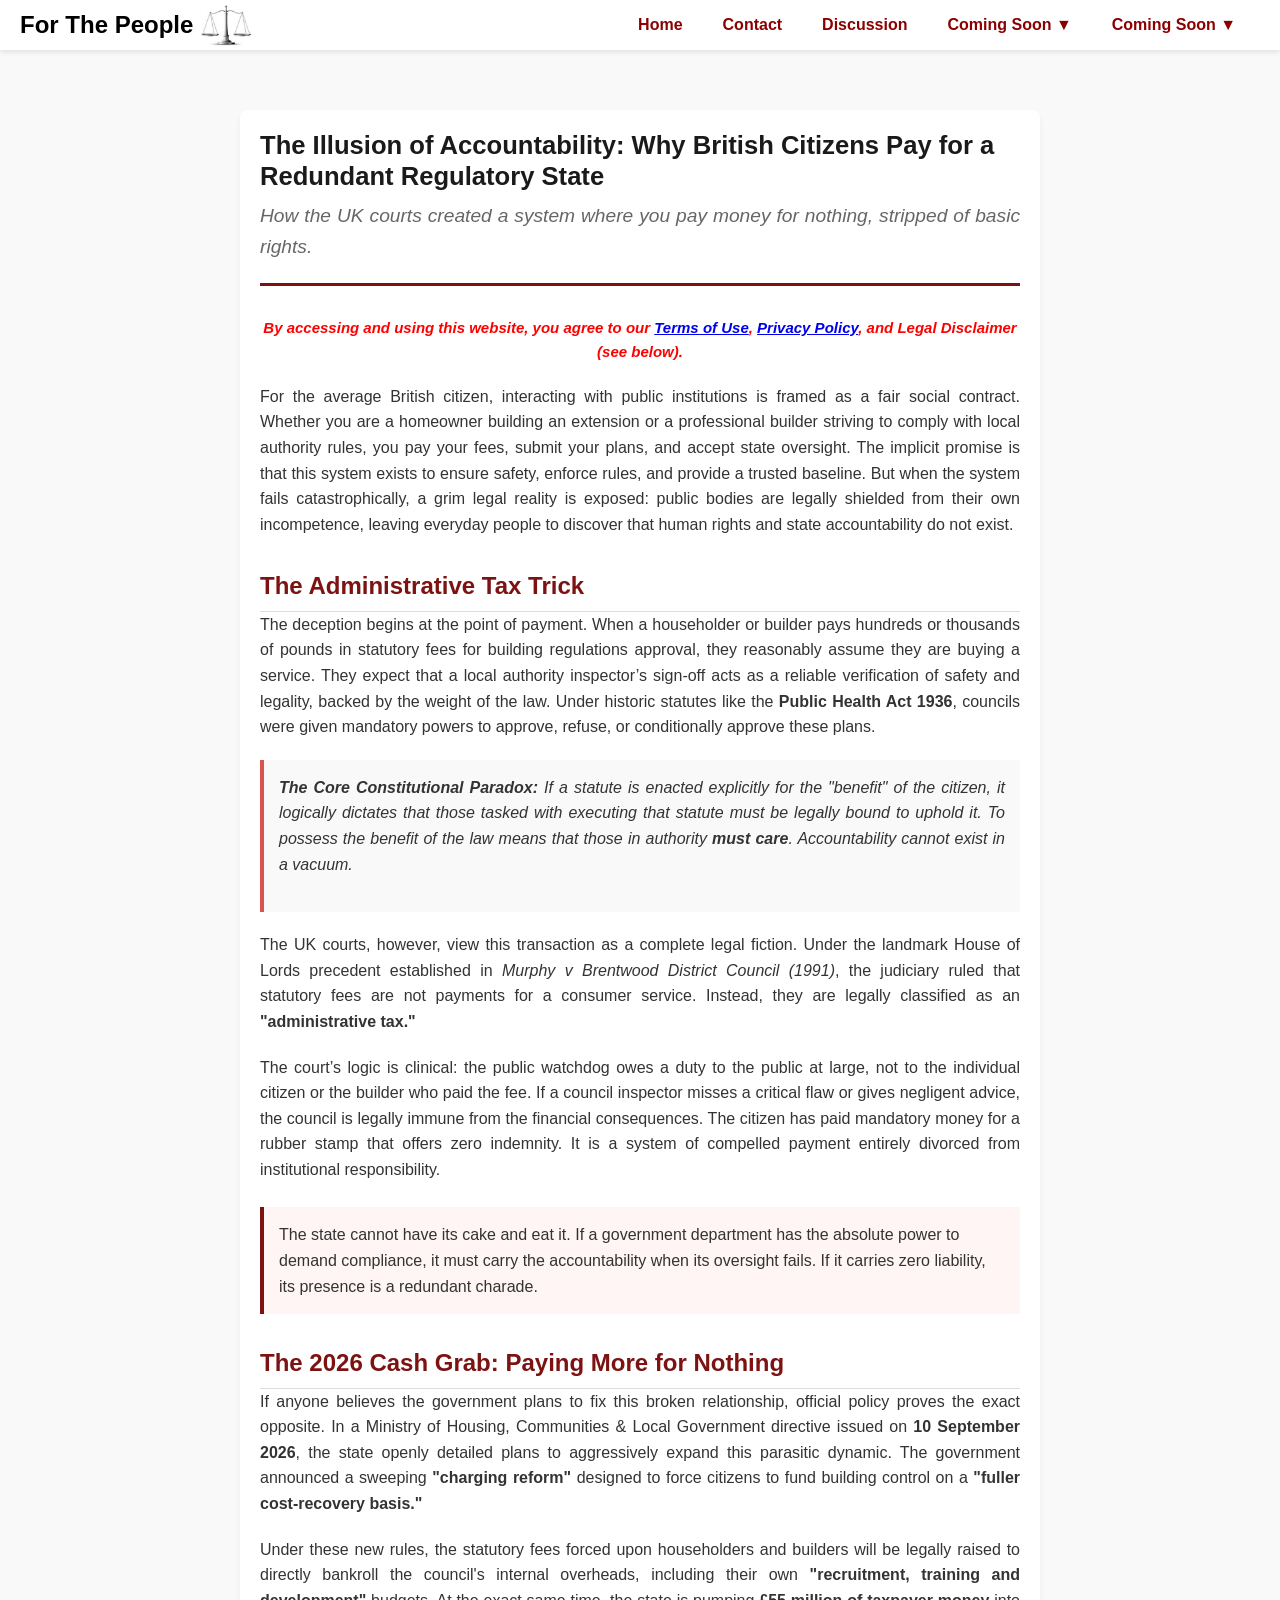
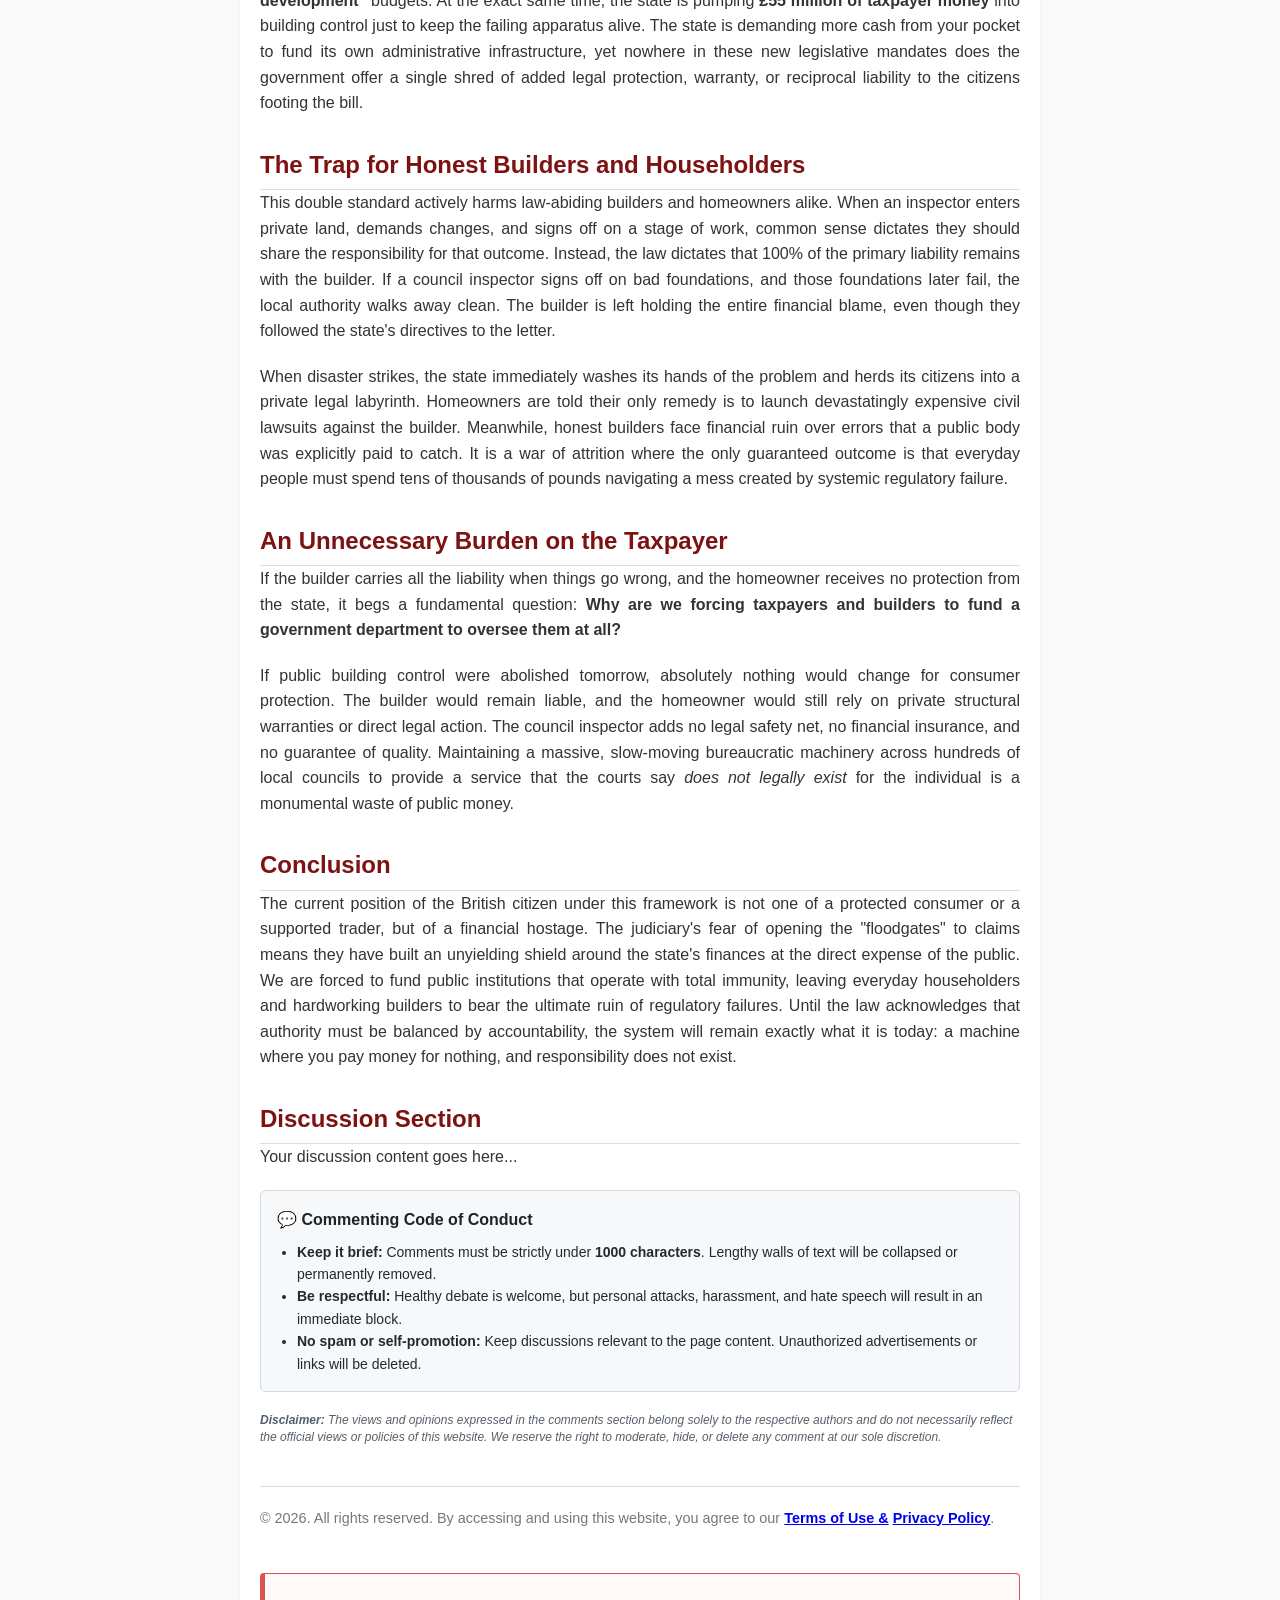
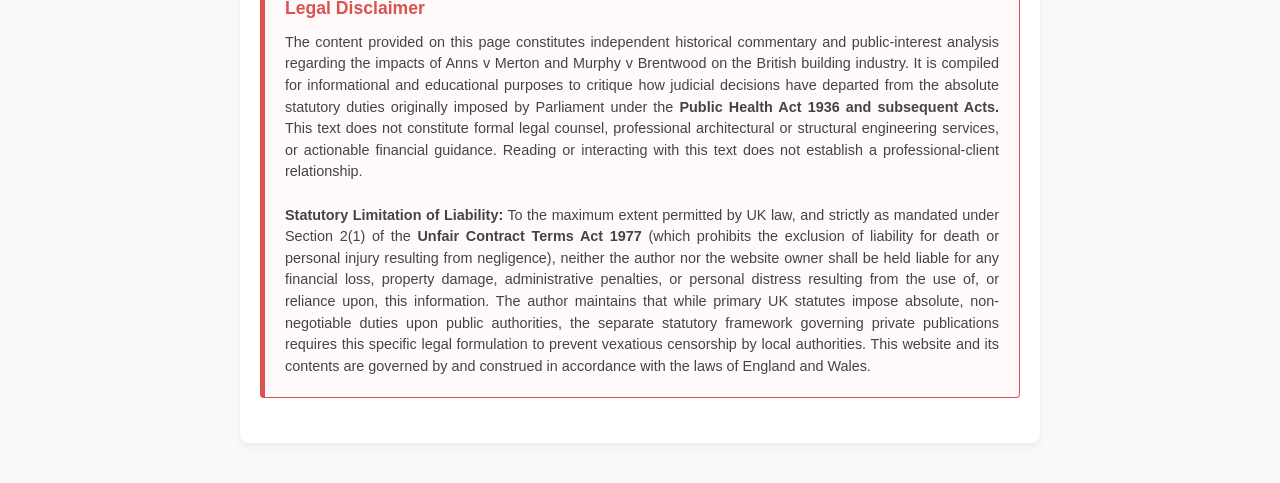
==== commit 44a3fa41: "Add files via upload" ====
--- a/index.html
+++ b/index.html
@@ -136,6 +136,8 @@
   <div class="nav-links">
     <a href="index.html">Home</a>
 	<a href="form.html" target="_blank">Contact</a>
+	<!-- 1. Page Link -->
+	<a href="#abc123">Discussion</a>
 
   <div class="dropdown">
     <button class="dropbtn">Coming Soon ▼</button>
@@ -210,9 +212,14 @@
             <h2>Conclusion</h2>
             <p>The current position of the British citizen under this framework is not one of a protected consumer or a supported trader, but of a financial hostage. The judiciary's fear of opening the "floodgates" to claims means they have built an unyielding shield around the state's finances at the direct expense of the public. We are forced to fund public institutions that operate with total immunity, leaving everyday householders and hardworking builders to bear the ultimate ruin of regulatory failures. Until the law acknowledges that authority must be balanced by accountability, the system will remain exactly what it is today: a machine where you pay money for nothing, and responsibility does not exist.</p>
         </article>
-		
-		 <section class="comments-section">
-		            <h3 class="comments-title">Discussion</h3>
+							
+					<!-- Place this empty span just above your section -->
+		<span id="abc123" style="display: block; position: relative; top: -70px; visibility: hidden;"></span>
+
+		<section>
+			<h2>Discussion Section</h2>
+			<p>Your discussion content goes here...</p>
+		</section>
 					
 		<!-- 1. Rules and Code of Conduct Box -->
 <div style="font-family: -apple-system, BlinkMacSystemFont, 'Segoe UI', Helvetica, Arial, sans-serif; font-size: 14px; margin-bottom: 20px; border: 1px solid #d0d7de; border-radius: 6px; padding: 16px; background-color: #f6f8fa; color: #24292f;">
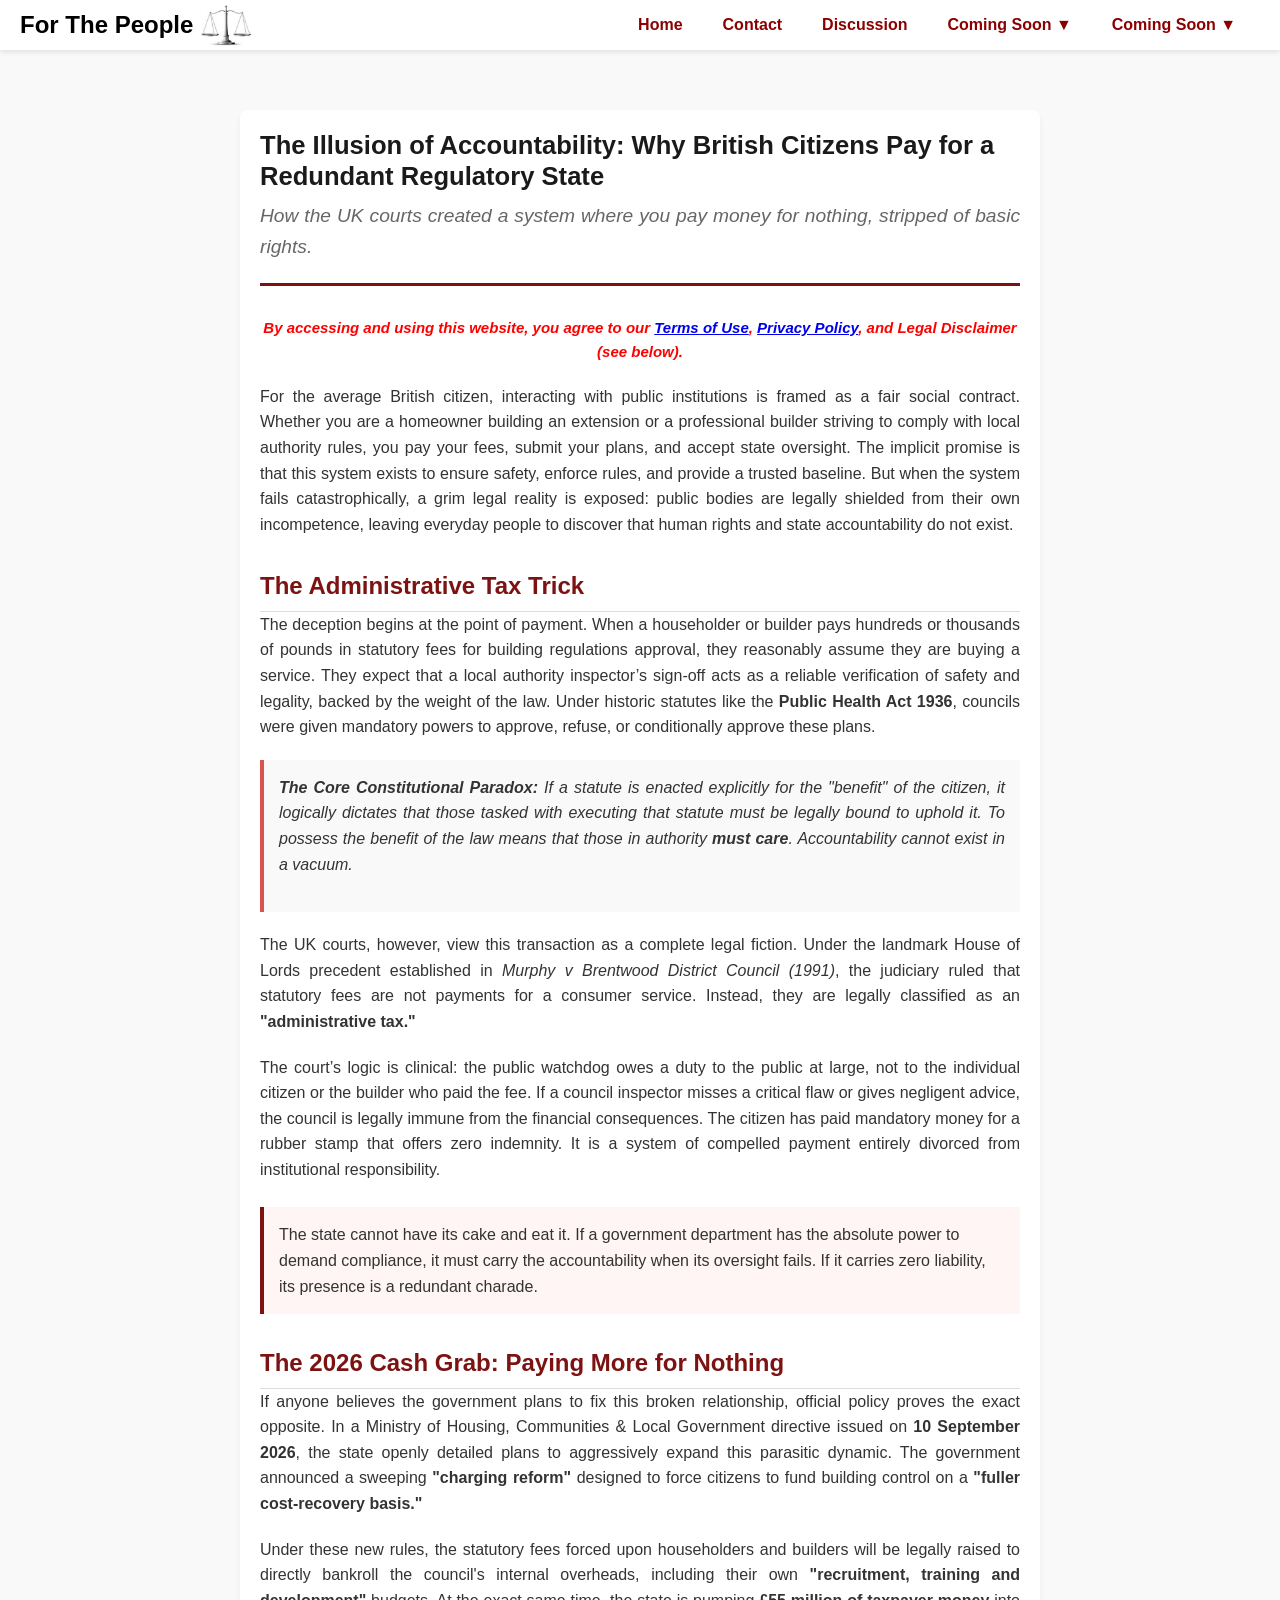
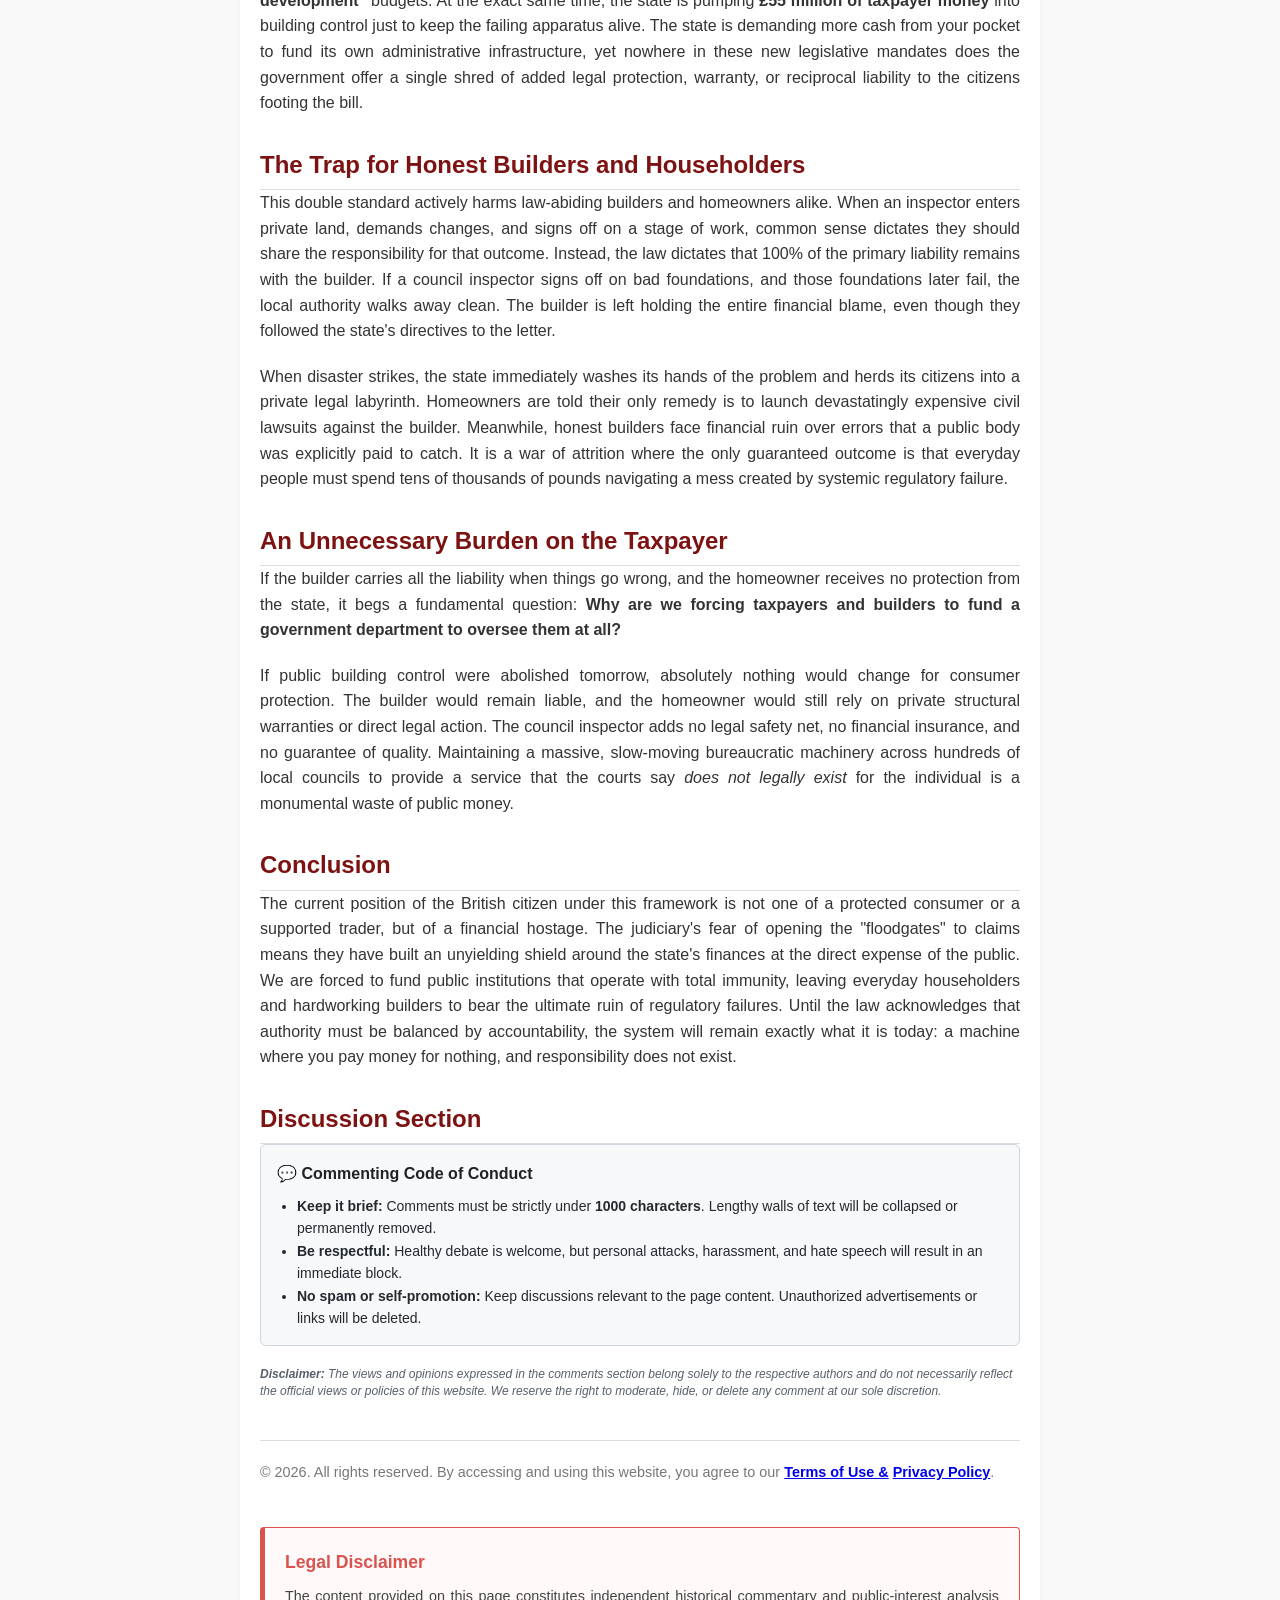
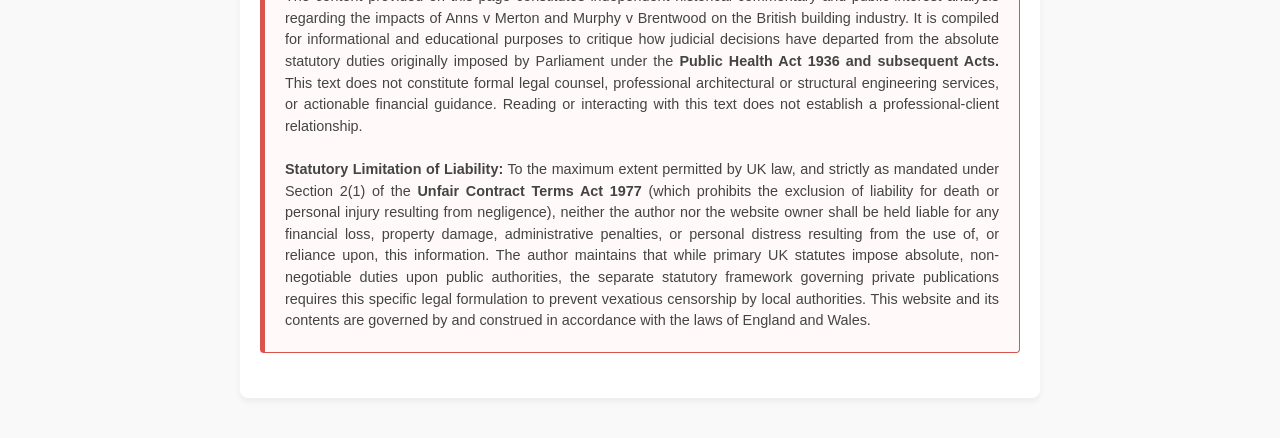
==== commit 337002cd: "Add files via upload" ====
--- a/index.html
+++ b/index.html
@@ -218,7 +218,7 @@
 
 		<section>
 			<h2>Discussion Section</h2>
-			<p>Your discussion content goes here...</p>
+			
 		</section>
 					
 		<!-- 1. Rules and Code of Conduct Box -->
